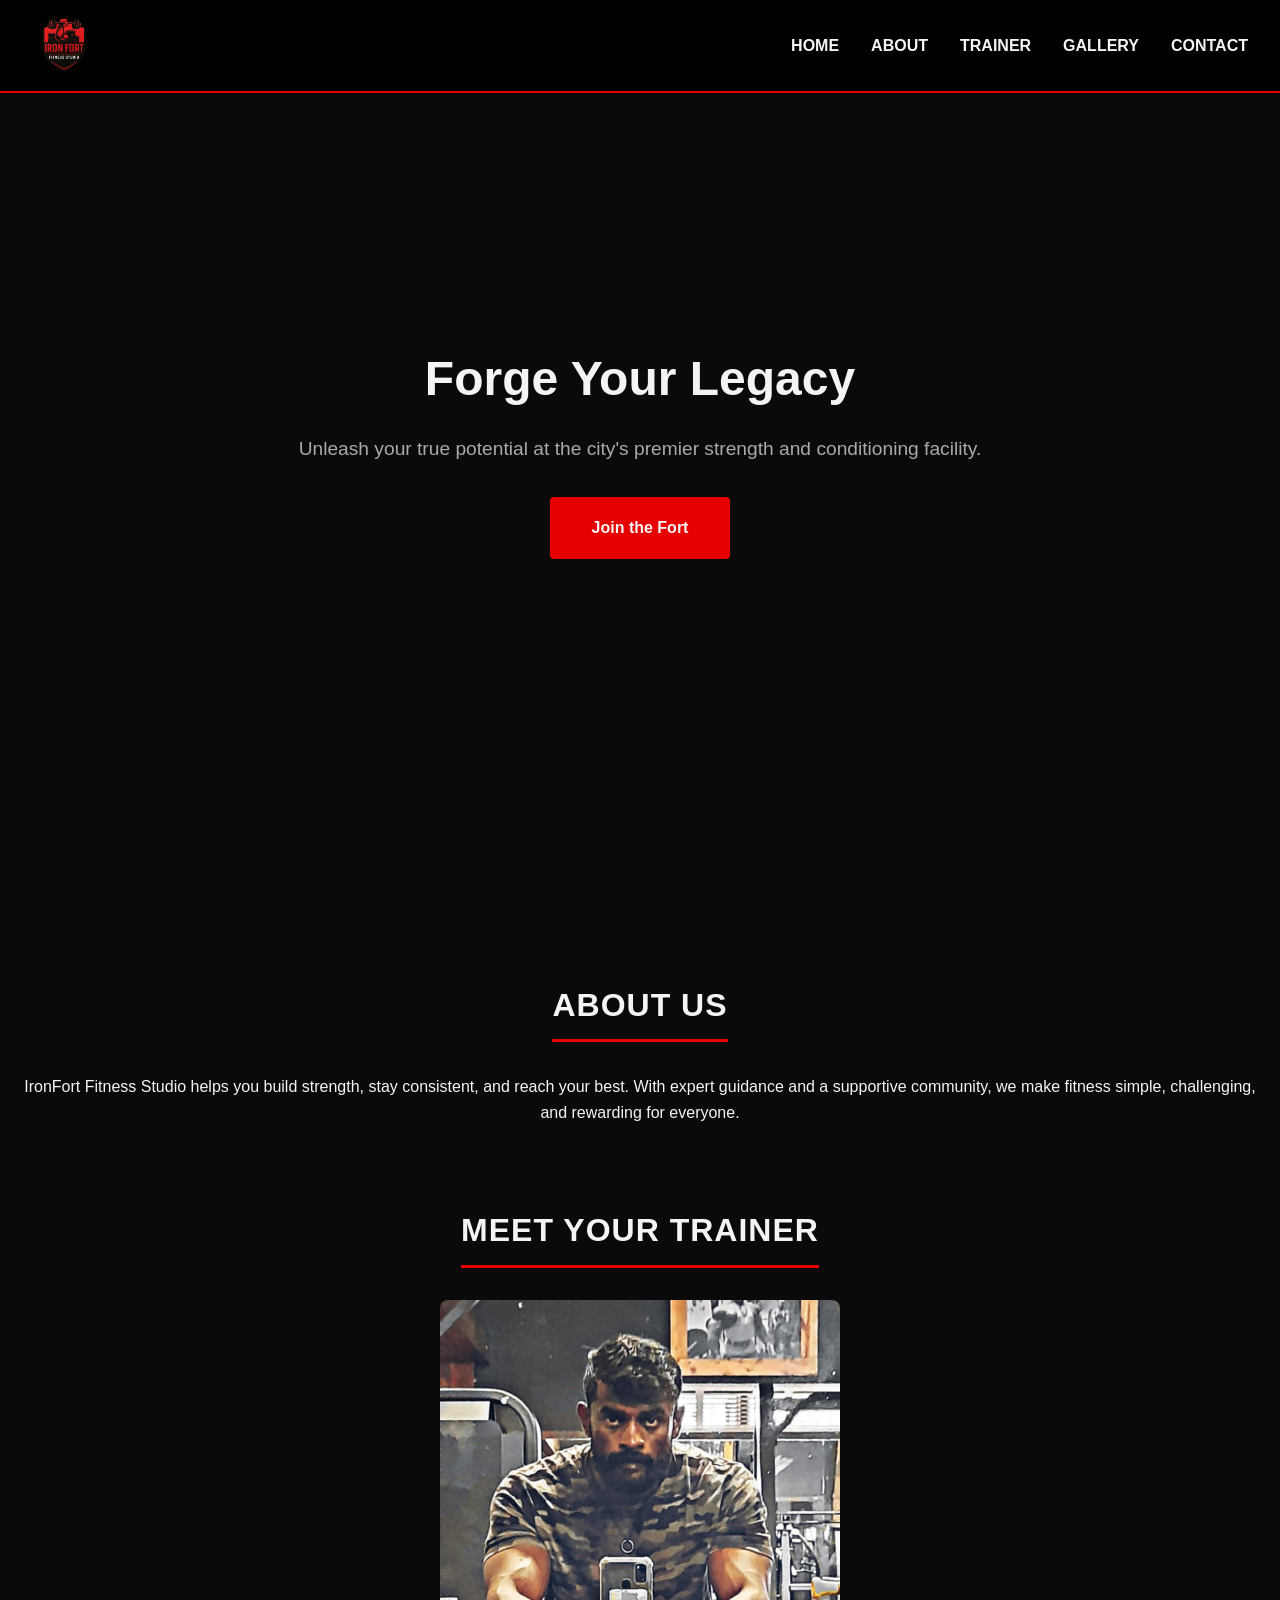
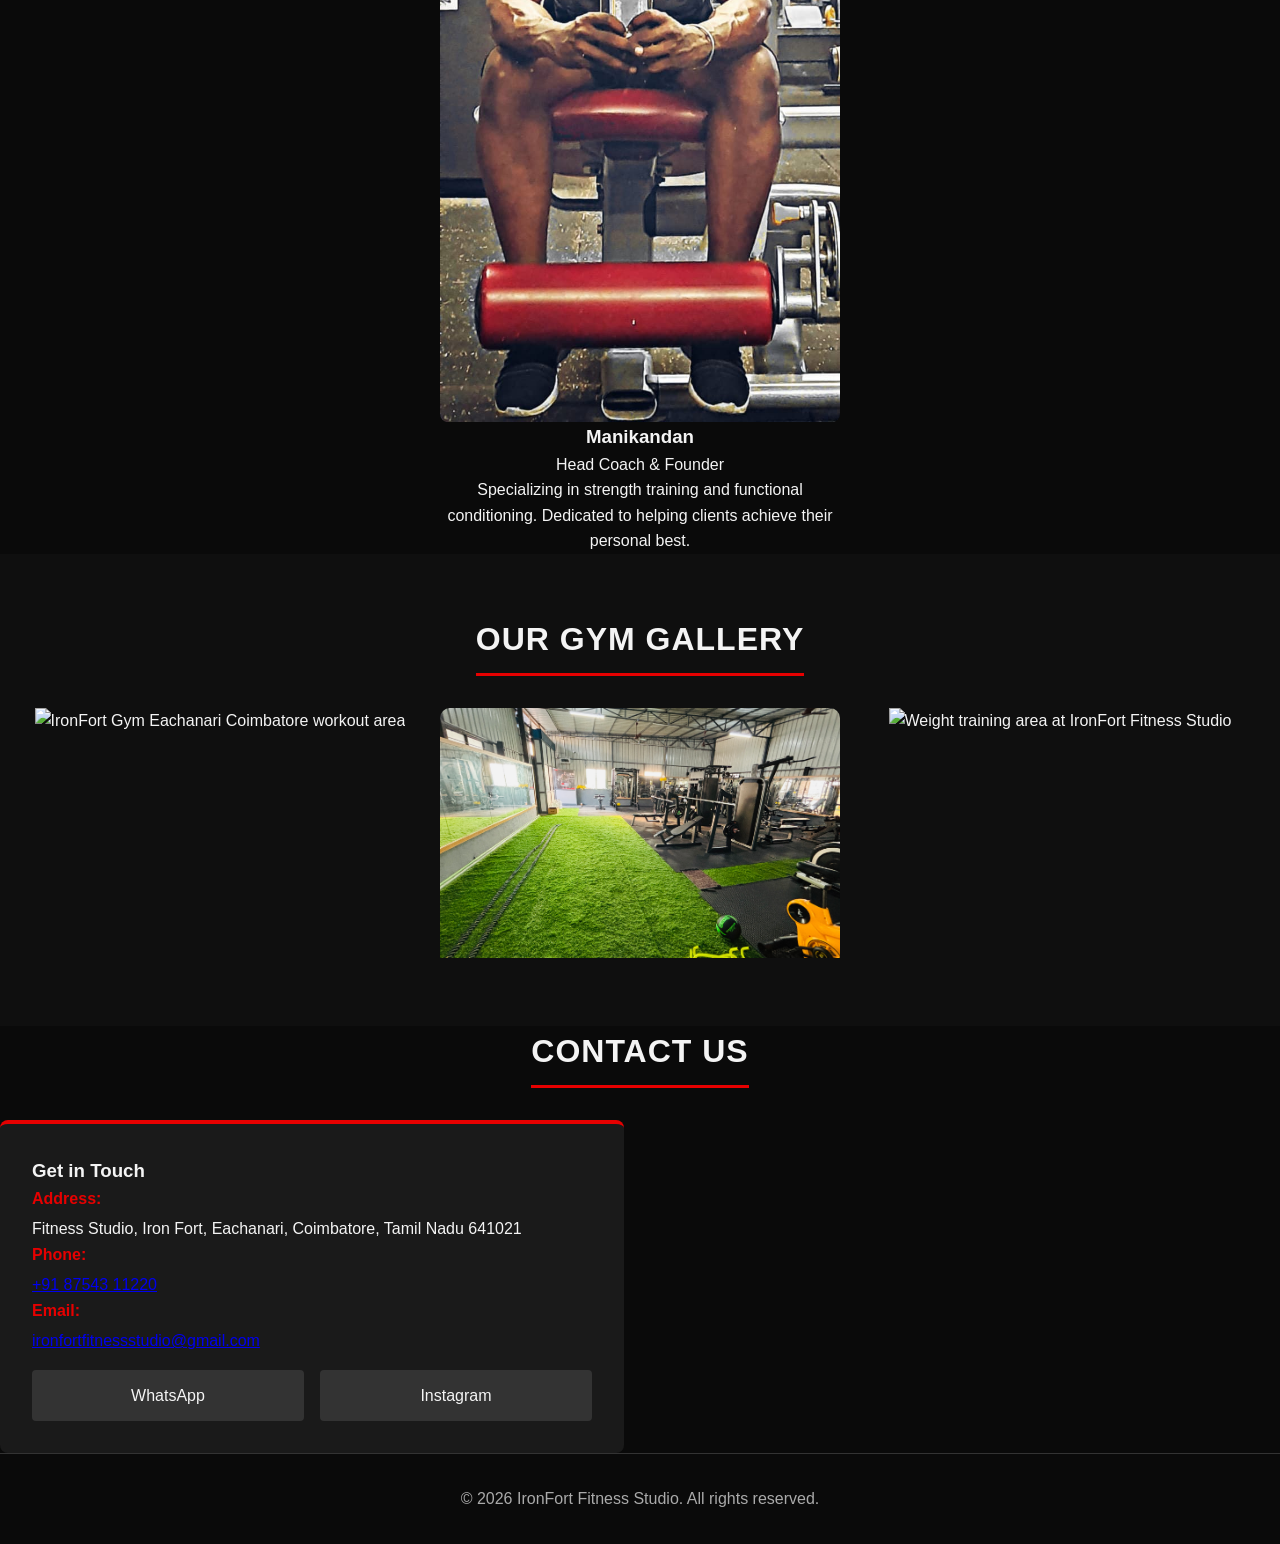
==== index.html @ 27f091de "Initial commit of IronFort Fitness Studio site" ====
<!DOCTYPE html>
<html lang="en">
<head>
    <meta charset="UTF-8">
    <meta name="viewport" content="width=device-width, initial-scale=1.0">

    <!-- SEO Meta Tags -->
    <title>IronFort Fitness Studio | Strength & Conditioning Coimbatore</title>
    <meta name="description" content="IronFort Fitness Studio in Coimbatore offers expert strength training, functional conditioning, and personalized coaching to help you achieve your fitness goals.">
    <meta name="keywords" content="IronFort Fitness, Gym Coimbatore, Strength Training, Personal Trainer, Functional Fitness">
    <meta name="author" content="IronFort Fitness Studio">

    <!-- Open Graph / Social Media -->
    <meta property="og:title" content="IronFort Fitness Studio | Forge Your Legacy">
    <meta property="og:description" content="Join IronFort Fitness Studio in Coimbatore for expert strength training and functional conditioning.">
    <meta property="og:image" content="https://yourdomain.com/images/final_logo.png">
    <meta property="og:url" content="https://yourdomain.com">
    <meta property="og:type" content="website">

    <!-- Favicon -->
    <link rel="icon" href="images/final_logo.png" type="image/png">

    <!-- CSS -->
    <link rel="stylesheet" href="style.css">

    <!-- Structured Data -->
    <script type="application/ld+json">
    {
      "@context": "https://schema.org",
      "@type": "Gym",
      "name": "IronFort Fitness Studio",
      "image": "https://yourdomain.com/images/final_logo.png",
      "@id": "https://yourdomain.com",
      "url": "https://yourdomain.com",
      "telephone": "+918754311220",
      "address": {
        "@type": "PostalAddress",
        "streetAddress": "Fitness Studio, Iron Fort, Eachanari",
        "addressLocality": "Coimbatore",
        "addressRegion": "Tamil Nadu",
        "postalCode": "641021",
        "addressCountry": "IN"
      },
      "openingHours": "Mo-Su 06:00-22:00"
    }
    </script>
</head>
<body>

    <!-- Header / Navigation -->
    <header>
        <nav aria-label="Main Navigation">
            <a href="#home" class="logo">
                <img src="images/final_logo.png" alt="IronFort Fitness Studio Logo" class="logo-img">
            </a>
            
            <button class="hamburger" id="hamburger" aria-label="Toggle Navigation Menu" aria-expanded="false">
                <span></span>
                <span></span>
                <span></span>
            </button>

            <ul class="nav-links" id="nav-links">
                <li><a href="#home">Home</a></li>
                <li><a href="#about">About</a></li>
                <li><a href="#trainer">Trainer</a></li>
                <li><a href="#gallery">Gallery</a></li>
                <li><a href="#contact">Contact</a></li>
            </ul>
        </nav>
    </header>

    <!-- Hero Section -->
    <section id="home" aria-label="Hero Section">
        <h1>Forge Your Legacy</h1>
        <p>Unleash your true potential at the city's premier strength and conditioning facility.</p>
        <a href="#contact" class="btn">Join the Fort</a>
    </section>

    <!-- About Section -->
    <section id="about" aria-label="About Us Section">
        <h2 class="section-title">About Us</h2>
        <div class="about-content">
            <p>IronFort Fitness Studio helps you build strength, stay consistent, and reach your best. With expert guidance and a supportive community, we make fitness simple, challenging, and rewarding for everyone.</p>
        </div>
    </section>

    <!-- Trainer Section -->
    <section id="trainer" aria-label="Trainer Section">
        <h2 class="section-title">Meet Your Trainer</h2>
        <div class="trainer-card">
            <div class="trainer-img-wrapper">
                <img src="images/trainer1.jpeg" alt="Manikandan, Head Coach & Founder at IronFort Fitness Studio" class="trainer-img">
            </div>
            <div class="trainer-info">
                <h3>Manikandan</h3>
                <p>Head Coach & Founder</p>
                <p>Specializing in strength training and functional conditioning. Dedicated to helping clients achieve their personal best.</p>
            </div>
        </div>
    </section>

    <!-- Gallery Section -->
    <section id="gallery" aria-label="Gallery Section">
        <h2 class="section-title">Our Gym Gallery</h2>
        <div class="gallery-container">
            <div class="gallery-item">
                <img src="images/gym1.jpeg" alt="IronFort Gym Eachanari Coimbatore workout area" >
            </div>
            <div class="gallery-item">
                <img src="images/gym2.jpeg" alt="Gym interior view with equipment">
            </div>
            <div class="gallery-item">
                <img src="images/gym3.jpeg" alt="Weight training area at IronFort Fitness Studio">
            </div>
        </div>
    </section>

    <!-- Contact Section -->
    <section id="contact" aria-label="Contact Section">
        <h2 class="section-title">Contact Us</h2>
        <div class="contact-container">
            <div class="contact-info">
                <h3>Get in Touch</h3>
                <div class="info-item">
                    <strong>Address:</strong>
                    <span>Fitness Studio, Iron Fort, Eachanari, Coimbatore, Tamil Nadu 641021</span>
                </div>
                <div class="info-item">
                    <strong>Phone:</strong>
                    <span><a href="tel:+918754311220">+91 87543 11220</a></span>
                </div>
                <div class="info-item">
                    <strong>Email:</strong>
                    <span><a href="mailto:ironfortfitnessstudio@gmail.com">ironfortfitnessstudio@gmail.com</a></span>
                </div>
                
                <div class="social-links">
                    <a href="https://wa.me/+918754311220" target="_blank" class="social-btn wa">WhatsApp</a>
                    <a href="https://instagram.com/ironfortfitness" target="_blank" class="social-btn ig">Instagram</a>
                </div>
            </div>

            <div class="map-container">
                <iframe 
                    src="https://www.google.com/maps/embed?pb=!1m18!1m12!1m3!1d12201.6593698706!2d76.97642766481934!3d10.918759567488763!2m3!1f0!2f0!3f0!3m2!1i1024!2i768!4f13.1!3m3!1m2!1s0x3ba85b3d3e52ad7f%3A0xcc8ac43c461197ff!2sIronFort%20fitness%20studio!5e1!3m2!1sen!2sin!4v1773642831599!5m2!1sen!2sin" 
                    width="400" height="300" style="border:0;" allowfullscreen="" loading="lazy" referrerpolicy="no-referrer-when-downgrade" 
                    title="Map showing IronFort Fitness Studio location">
                </iframe>
            </div>
        </div>
    </section>

    <!-- Footer -->
    <footer>
        <p>&copy; 2026 IronFort Fitness Studio. All rights reserved.</p>
    </footer>

    <!-- Navigation Script -->
    <script>
    const hamburger = document.getElementById('hamburger');
    const navLinks = document.getElementById('nav-links');
    const links = document.querySelectorAll('.nav-links li');

    // Toggle Menu
    hamburger.addEventListener('click', () => {
        const expanded = hamburger.getAttribute('aria-expanded') === 'true' || false;
        hamburger.setAttribute('aria-expanded', !expanded);
        navLinks.classList.toggle('active');
        hamburger.classList.toggle('active');
    });

    // Close menu when a link is clicked
    links.forEach(link => {
        link.addEventListener('click', () => {
            navLinks.classList.remove('active');
            hamburger.classList.remove('active');
            hamburger.setAttribute('aria-expanded', false);
        });
    });
    </script>

</body>
</html>
---- style.css ----
/* ===================== Variables ===================== */
:root {
    --primary-color: #e60000;
    --bg-black: #0a0a0a;
    --text-light: #f4f4f4;
    --text-muted: #aaaaaa;
}

/* ===================== Reset ===================== */
* {
    margin: 0;
    padding: 0;
    box-sizing: border-box;
    font-family: 'Segoe UI', Tahoma, Geneva, Verdana, sans-serif;
}

html { scroll-behavior: smooth; }

body {
    background-color: var(--bg-black);
    color: var(--text-light);
    line-height: 1.6;
}

/* ===================== Header / Navigation ===================== */
header {
    background-color: rgba(0,0,0,0.9);
    position: fixed;
    width: 100%;
    top: 0;
    z-index: 1000;
    border-bottom: 2px solid var(--primary-color);
}

nav {
    display: flex;
    justify-content: space-between;
    align-items: center;
    padding: 0.8rem 2rem;
}

.logo {
    display: flex;
    align-items: center;
    gap: 12px;
    text-decoration: none;
    color: var(--text-light);
    font-weight: bold;
    font-size: 1.6rem;
}

.logo img {
    height: 65px;
    width: auto;
    transition: 0.3s ease;
}

.logo:hover img { transform: scale(1.08); }

.logo span { color: var(--primary-color); }

.nav-links {
    list-style: none;
    display: flex;
    gap: 2rem;
}

.nav-links a {
    color: var(--text-light);
    text-decoration: none;
    font-weight: 600;
    text-transform: uppercase;
}

.nav-links a:hover { color: var(--primary-color); }

/* Hamburger Icon */
.hamburger {
    display: none;
    flex-direction: column;
    cursor: pointer;
    gap: 5px;
    z-index: 1100;
}

.hamburger span {
    display: block;
    width: 25px;
    height: 3px;
    background-color: var(--text-light);
    transition: all 0.3s ease;
}

/* Hamburger active state */
.hamburger.active span:nth-child(1) { transform: translateY(8px) rotate(45deg); }
.hamburger.active span:nth-child(2) { opacity: 0; }
.hamburger.active span:nth-child(3) { transform: translateY(-8px) rotate(-45deg); }

/* ===================== Hero Section ===================== */
#home {
    height: 100vh;
    display: flex;
    flex-direction: column;
    justify-content: center;
    align-items: center;
    text-align: center;
    padding: 0 1rem;
    background: linear-gradient(rgba(10,10,10,0.8), rgba(10,10,10,0.8)),
                url('https://images.unsplash.com/photo-1534438327276-14e5300c3a48?q=80&w=1470&auto=format&fit=crop') center/cover no-repeat;
    margin-top: 0;
}

#home h1 { font-size: 3rem; margin-bottom: 1rem; }
#home p { font-size: 1.2rem; margin-bottom: 2rem; color: var(--text-muted); }

.btn {
    padding: 1rem 2.5rem;
    background-color: var(--primary-color);
    color: var(--text-light);
    text-decoration: none;
    font-weight: bold;
    border-radius: 4px;
    border: 2px solid var(--primary-color);
    transition: all 0.3s ease;
}

.btn:hover {
    background-color: transparent;
    color: var(--primary-color);
    transform: scale(1.05);
}

/* ===================== Section Titles ===================== */
.section-title {
    display: block;
    text-align: center;
    font-size: 2rem;
    margin: 0 auto 2rem auto;
    border-bottom: 3px solid var(--primary-color);
    width: fit-content;
    padding-bottom: 0.5rem;
    letter-spacing: 1px;
    text-transform: uppercase;
}

/* ===================== About ===================== */
#about {
    padding: 80px 20px;
    text-align: center;
    background: linear-gradient(rgba(10,10,10,0.8), rgba(10,10,10,0.8)),
                url("https://images.unsplash.com/photo-1571902943202-507ec2618e8f?q=80&w=1470&auto=format&fit=crop");
    background-size: cover;
    background-position: center;
}

/* ===================== Trainer ===================== */
.trainer-card {
    max-width: 400px;
    margin: 0 auto;
    text-align: center;
}

.trainer-img-wrapper { overflow: hidden; border-radius: 8px; }

.trainer-img { width: 100%; height: auto; display: block; }

/* ===================== Gallery ===================== */
#gallery {
    padding: 60px 20px;
    background: #0f0f0f;
    text-align: center;
}

.gallery-container {
    display: grid;
    grid-template-columns: repeat(auto-fit, minmax(250px, 1fr));
    gap: 20px;
    margin-top: 30px;
}

.gallery-item {
    overflow: hidden;
    border-radius: 10px;
    position: relative;
}

.gallery-item img {
    width: 100%;
    height: 250px;
    object-fit: cover;
    transition: 0.4s ease;
}

.gallery-item:hover img {
    transform: scale(1.08);
    filter: brightness(1.2);
}

.gallery-item:hover {
    box-shadow: 0 0 15px rgba(255, 80, 0, 0.6);
}

/* ===================== Contact ===================== */
.contact-container {
    display: grid;
    grid-template-columns: 1fr 1fr;
    gap: 2rem;
    margin-top: 2rem;
}

.contact-info {
    background-color: #1a1a1a;
    padding: 2rem;
    border-radius: 8px;
    border-top: 4px solid var(--primary-color);
}

.info-item strong { color: var(--primary-color); display: block; margin-bottom: 0.3rem; }

.social-links { margin-top: 1rem; display: flex; gap: 1rem; }

.social-btn {
    flex: 1;
    text-align: center;
    padding: 0.8rem;
    background-color: #333;
    color: var(--text-light);
    text-decoration: none;
    border-radius: 4px;
    transition: 0.3s ease;
}

.social-btn.wa:hover { background-color: #25D366; }
.social-btn.ig:hover { background-color: #E1306C; }

.map-container iframe { width: 100%; height: 300px; border: 0; border-radius: 8px; }

/* ===================== Footer ===================== */
footer {
    text-align: center;
    padding: 2rem;
    border-top: 1px solid #333;
    color: var(--text-muted);
}

/* ===================== Responsive ===================== */
@media (max-width: 768px) {
    .hamburger { display: flex; }

    .nav-links {
        position: fixed;
        right: -100%;
        top: 0;
        height: 100vh;
        width: 70%;
        background-color: rgba(0,0,0,0.95);
        flex-direction: column;
        align-items: center;
        justify-content: center;
        gap: 2.5rem;
        transition: 0.4s ease-in-out;
        box-shadow: -5px 0 15px rgba(0,0,0,0.5);
        border-left: 2px solid var(--primary-color);
    }

    .nav-links.active { right: 0; }

    .contact-container { grid-template-columns: 1fr; }
    #home h1 { font-size: 2rem; }
    #home p { font-size: 1rem; }
    .logo img { height: 40px; }
    .logo { font-size: 1.2rem; gap: 8px; }
}
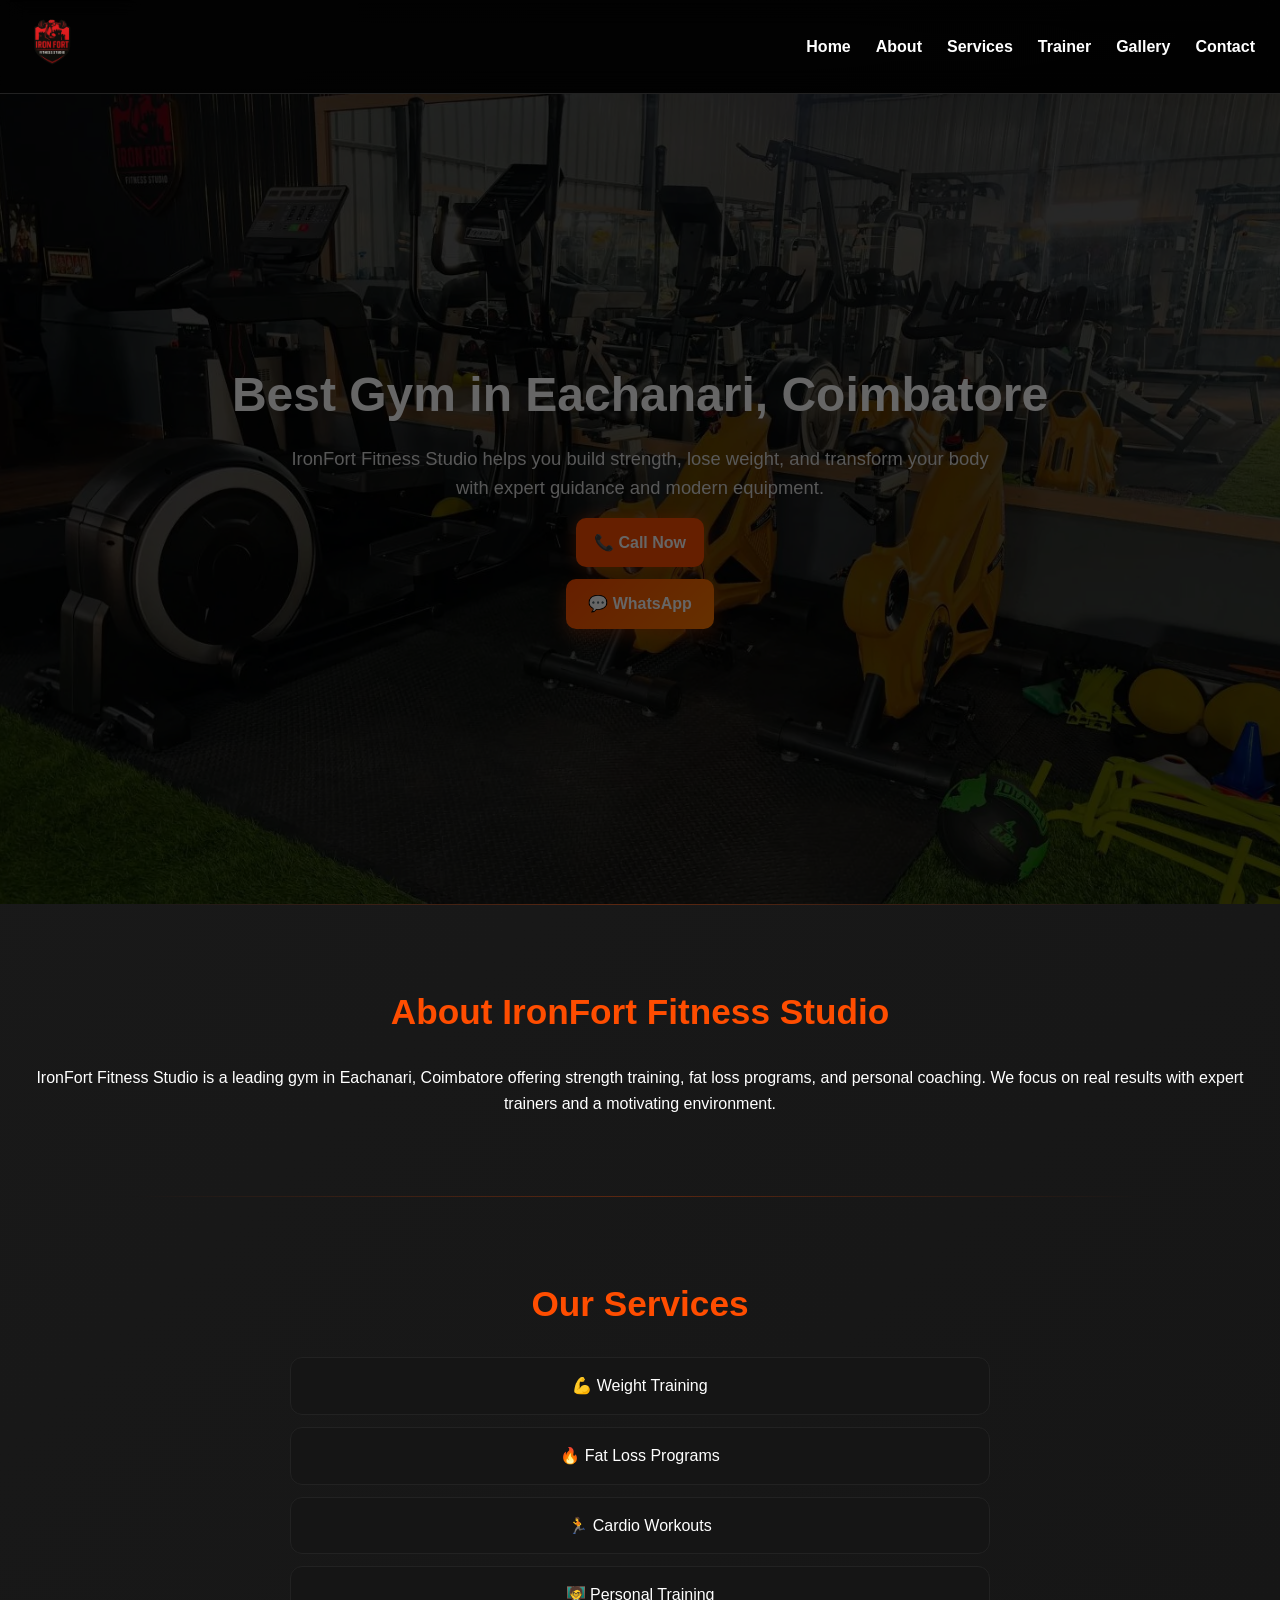
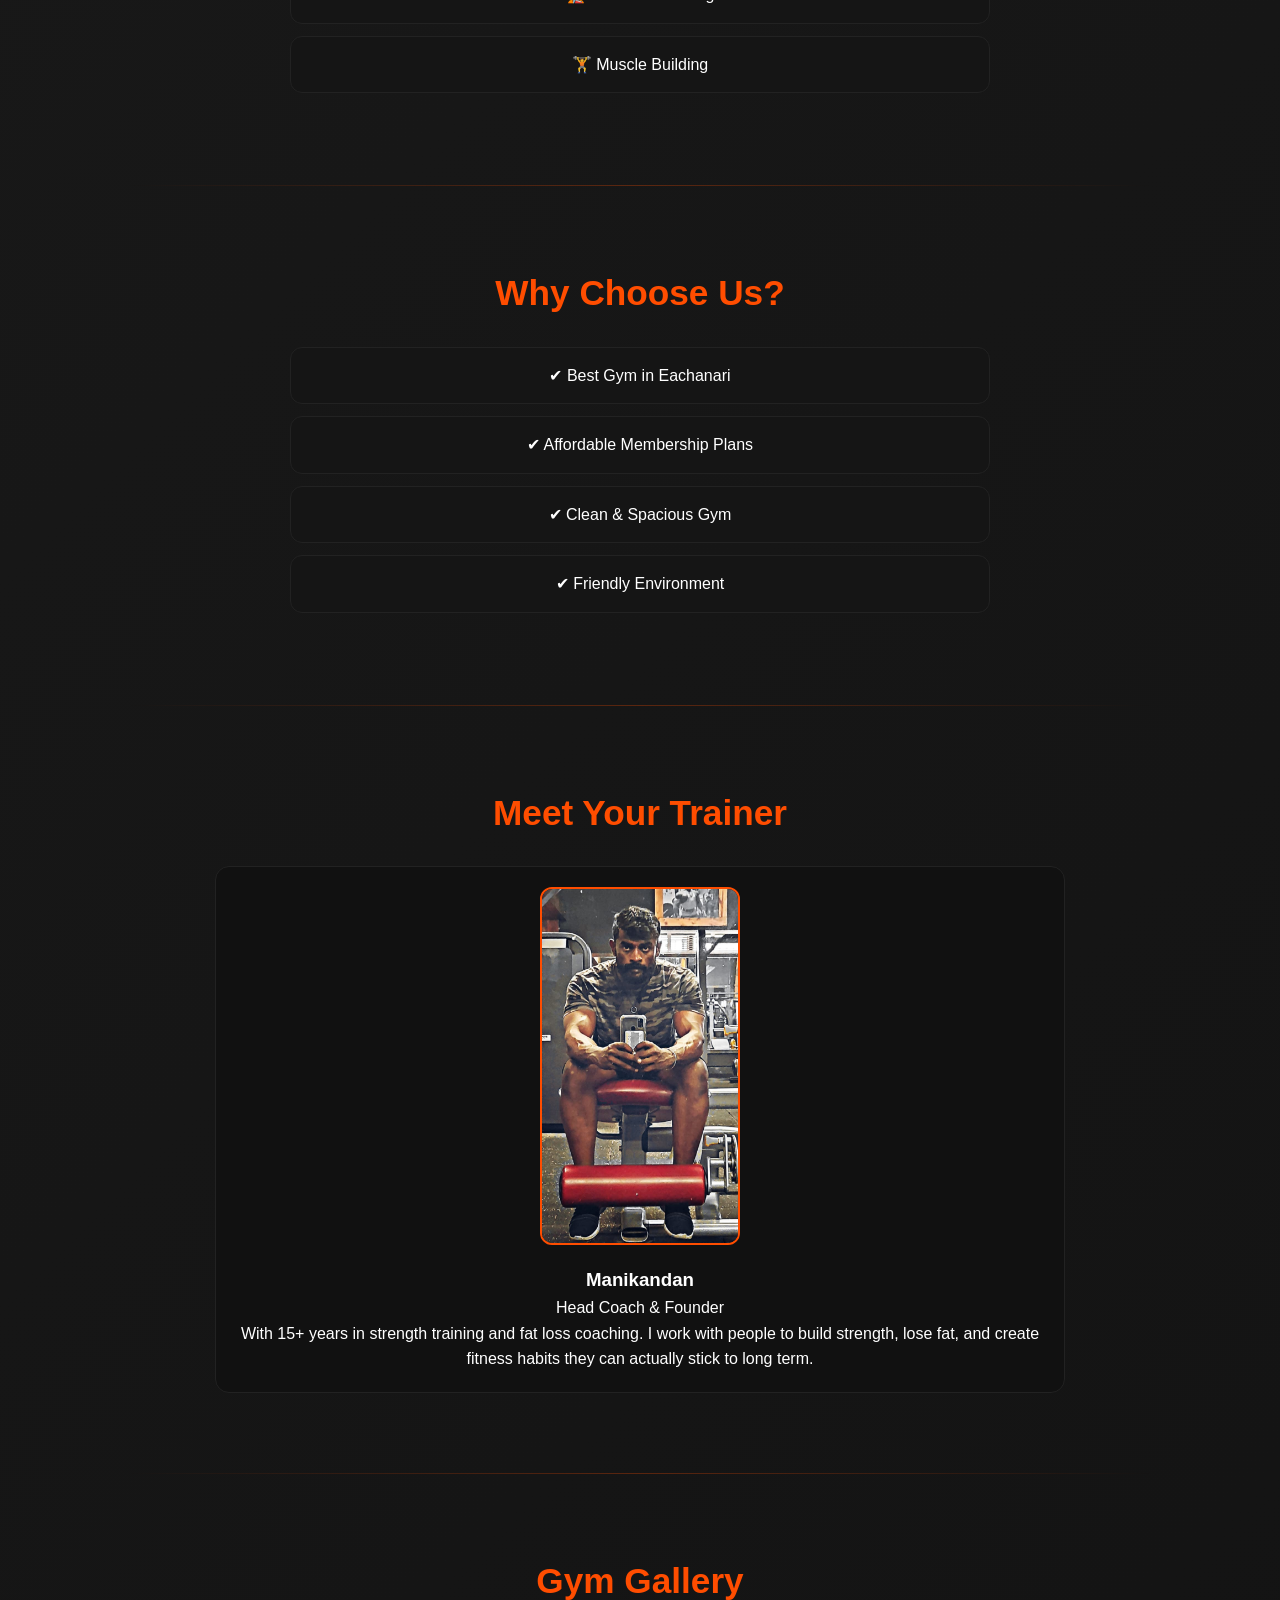
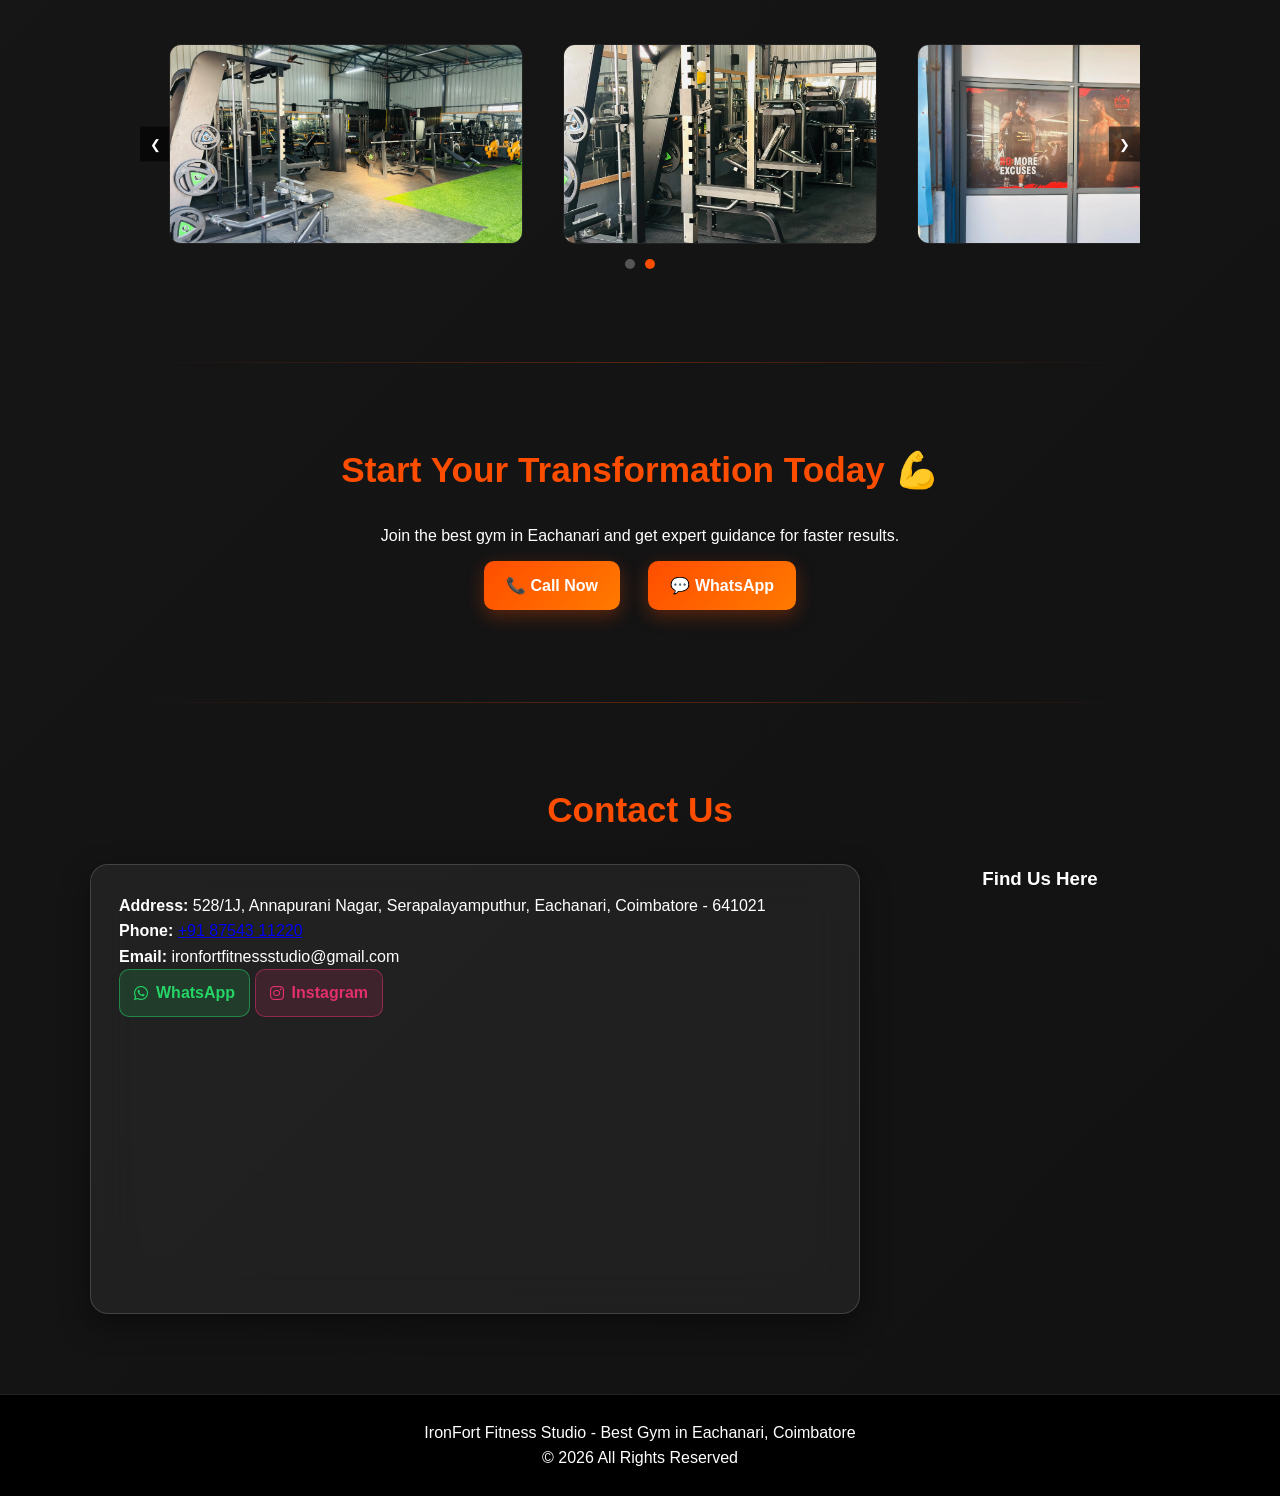
==== commit bdb4e23b: "Updated images to webp format and redesigned gallery" ====
--- a/index.html
+++ b/index.html
@@ -1,37 +1,105 @@
 <!DOCTYPE html>
 <html lang="en">
+
 <head>
-    <meta charset="UTF-8">
-    <meta name="viewport" content="width=device-width, initial-scale=1.0">
-
-    <!-- SEO Meta Tags -->
-    <title>IronFort Fitness Studio | Strength & Conditioning Coimbatore</title>
-    <meta name="description" content="IronFort Fitness Studio in Coimbatore offers expert strength training, functional conditioning, and personalized coaching to help you achieve your fitness goals.">
-    <meta name="keywords" content="IronFort Fitness, Gym Coimbatore, Strength Training, Personal Trainer, Functional Fitness">
-    <meta name="author" content="IronFort Fitness Studio">
-
-    <!-- Open Graph / Social Media -->
-    <meta property="og:title" content="IronFort Fitness Studio | Forge Your Legacy">
-    <meta property="og:description" content="Join IronFort Fitness Studio in Coimbatore for expert strength training and functional conditioning.">
-    <meta property="og:image" content="https://yourdomain.com/images/final_logo.png">
-    <meta property="og:url" content="https://yourdomain.com">
-    <meta property="og:type" content="website">
-
-    <!-- Favicon -->
-    <link rel="icon" href="images/final_logo.png" type="image/png">
-
-    <!-- CSS -->
-    <link rel="stylesheet" href="style.css">
-
-    <!-- Structured Data -->
-    <script type="application/ld+json">
+  <meta charset="UTF-8">
+  <meta name="viewport" content="width=device-width, initial-scale=1.0">
+
+  <!-- SEO Meta Tags -->
+  <title>IronFort Fitness Studio | Strength & Conditioning Coimbatore</title>
+  <meta name="description" content="IronFort Fitness Studio in Coimbatore offers expert strength training, functional conditioning, and personalized coaching to help you achieve your fitness goals.">
+  <meta name="keywords" content="IronFort Fitness, Gym Coimbatore, Strength Training, Personal Trainer, Functional Fitness">
+  <meta name="author" content="IronFort Fitness Studio">
+  <meta name="robots" content="index, follow">
+
+  <!-- Open Graph / Social Media -->
+  <meta property="og:title" content="IronFort Fitness Studio | Forge Your Legacy">
+  <meta property="og:description" content="Join IronFort Fitness Studio in Coimbatore for expert strength training, functional conditioning, and personalized coaching.">
+  <meta property="og:image" content="https://ironfort-fitness-studio.netlify.app/images/final_logo.webp">
+  <meta property="og:url" content="https://ironfort-fitness-studio.netlify.app/">
+  <meta property="og:type" content="website">
+  <meta property="og:site_name" content="IronFort Fitness Studio">
+  <meta property="og:image:alt" content="IronFort Fitness Studio Logo">
+  <meta property="og:image:width" content="1200">
+  <meta property="og:image:height" content="630">
+
+  <link rel="canonical" href="https://ironfort-fitness-studio.netlify.app/">
+
+  <!-- Preconnect for faster font & CDN loading -->
+  <link rel="preconnect" href="https://fonts.googleapis.com">
+  <link rel="preconnect" href="https://fonts.gstatic.com" crossorigin>
+  
+  <!-- Google Fonts with swap -->
+  <link href="https://fonts.googleapis.com/css2?family=Roboto&display=swap" rel="stylesheet">
+
+  <!-- Font metric overrides for LCP stability -->
+  <style>
+    @font-face {
+      font-family: 'Roboto';
+      src: url('https://fonts.gstatic.com/s/roboto/v30/KFOmCnqEu92Fr1Mu4mxM.woff2') format('woff2');
+      font-weight: 400;
+      font-style: normal;
+      font-display: swap;
+      ascent-override: 90%;
+      descent-override: 20%;
+      line-gap-override: 0%;
+    }
+
+    @font-face {
+      font-family: 'Roboto';
+      src: url('https://fonts.gstatic.com/s/roboto/v30/KFOlCnqEu92Fr1MmWUlfBBc-.woff2') format('woff2');
+      font-weight: 700;
+      font-style: normal;
+      font-display: swap;
+      ascent-override: 90%;
+      descent-override: 20%;
+      line-gap-override: 0%;
+    }
+  </style>
+
+  <!-- Critical CSS (above-the-fold hero) -->
+  <style>
+    #home {
+      min-height: 90vh;
+      display: flex;
+      flex-direction: column;
+      justify-content: center;
+      align-items: center;
+      text-align: center;
+      padding: 60px 20px;
+      background: linear-gradient(-45deg, #0b0b0b, #111, #0f0f0f, #1a1a1a);
+      color: #fff;
+    }
+  </style>
+
+  <!-- Preload non-critical styles -->
+   <link rel="preload"
+      href="https://cdnjs.cloudflare.com/ajax/libs/font-awesome/6.5.0/webfonts/fa-brands-400.woff2"
+      as="font"
+      type="font/woff2"
+      crossorigin="anonymous">
+  <link rel="preload" as="style" href="https://cdnjs.cloudflare.com/ajax/libs/font-awesome/6.5.0/css/all.min.css" onload="this.rel='stylesheet'">
+  <noscript><link rel="stylesheet" href="https://cdnjs.cloudflare.com/ajax/libs/font-awesome/6.5.0/css/all.min.css"></noscript>
+
+  <link rel="preload" as="style" href="https://unpkg.com/aos@2.3.1/dist/aos.css" onload="this.rel='stylesheet'">
+  <noscript><link rel="stylesheet" href="https://unpkg.com/aos@2.3.1/dist/aos.css"></noscript>
+
+  <!-- Favicon -->
+  <link rel="icon" href="images/final_logo.webp" type="image/webp">
+
+  <!-- Main CSS -->
+  <link rel="preload" href="style.css" as="style" onload="this.rel='stylesheet'">
+  <noscript><link rel="stylesheet" href="style.css"></noscript>
+
+  <!-- Structured Data -->
+  <script type="application/ld+json">
     {
       "@context": "https://schema.org",
       "@type": "Gym",
       "name": "IronFort Fitness Studio",
-      "image": "https://yourdomain.com/images/final_logo.png",
-      "@id": "https://yourdomain.com",
-      "url": "https://yourdomain.com",
+      "image": "https://ironfort-fitness-studio.netlify.app/images/final_logo.webp",
+      "@id": "https://ironfort-fitness-studio.netlify.app/",
+      "url": "https://ironfort-fitness-studio.netlify.app/",
       "telephone": "+918754311220",
       "address": {
         "@type": "PostalAddress",
@@ -43,142 +111,250 @@
       },
       "openingHours": "Mo-Su 06:00-22:00"
     }
-    </script>
+  </script>
 </head>
+
 <body>
-
-    <!-- Header / Navigation -->
-    <header>
-        <nav aria-label="Main Navigation">
-            <a href="#home" class="logo">
-                <img src="images/final_logo.png" alt="IronFort Fitness Studio Logo" class="logo-img">
+  <a href="#main-content" class="skip-link">Skip to content</a>
+
+  <!-- HEADER -->
+  <header>
+    <nav aria-label="Main Navigation">
+      <a href="#home" class="logo">
+        <img src="IronFort-Fitness/images/final_logo.webp" alt="IronFort Fitness Studio Logo" class="logo-img">
+      </a>
+      <button class="hamburger" id="hamburger" type="button" aria-label="Toggle navigation menu" aria-expanded="false"
+        aria-controls="nav-links">
+        <span aria-hidden="true"></span>
+        <span aria-hidden="true"></span>
+        <span aria-hidden="true"></span>
+      </button>
+      <ul class="nav-links" id="nav-links">
+        <li><a href="#home">Home</a></li>
+        <li><a href="#about">About</a></li>
+        <li><a href="#services">Services</a></li>
+        <li><a href="#trainer">Trainer</a></li>
+        <li><a href="#gallery">Gallery</a></li>
+        <li><a href="#contact">Contact</a></li>
+      </ul>
+    </nav>
+  </header>
+
+  <!-- MAIN CONTENT -->
+  <main id="main-content">
+
+    <!-- HERO -->
+    <section id="home">
+        <img src="IronFort-Fitness/images/gym1.webp" alt="Gym Background" class="hero-bg">
+      <h1>Best Gym in Eachanari, Coimbatore</h1>
+      <p>IronFort Fitness Studio helps you build strength, lose weight, and transform your body with expert guidance
+        and modern equipment.</p>
+      <a href="tel:+918754311220" class="call-btn">📞 Call Now</a>
+      <a href="https://wa.me/918754311220" class="btn">💬 WhatsApp</a>
+    </section>
+
+    <!-- ABOUT -->
+    <section id="about" data-aos="fade-right">
+      <h2>About IronFort Fitness Studio</h2>
+      <p>IronFort Fitness Studio is a leading gym in Eachanari, Coimbatore offering strength training, fat loss
+        programs, and personal coaching. We focus on real results with expert trainers and a motivating
+        environment.</p>
+    </section>
+
+    <!-- SERVICES -->
+    <section id="services" data-aos="fade-up">
+      <h2>Our Services</h2>
+      <ul>
+        <li>💪 Weight Training</li>
+        <li>🔥 Fat Loss Programs</li>
+        <li>🏃 Cardio Workouts</li>
+        <li>🧑‍🏫 Personal Training</li>
+        <li>🏋️ Muscle Building</li>
+      </ul>
+    </section>
+
+    <!-- WHY US -->
+    <section id="why" data-aos="fade-left">
+      <h2>Why Choose Us?</h2>
+      <ul>
+        <li>✔ Best Gym in Eachanari</li>
+        <li>✔ Affordable Membership Plans</li>
+        <li>✔ Clean & Spacious Gym</li>
+        <li>✔ Friendly Environment</li>
+      </ul>
+    </section>
+
+    <!-- TRAINER -->
+    <section id="trainer" data-aos="zoom-in">
+      <h2>Meet Your Trainer</h2>
+      <div class="trainer-card">
+        <img src="IronFort-Fitness/images/trainer1.jpeg" alt="Head Trainer IronFort Fitness Studio" loading="lazy">
+        <div>
+          <h3>Manikandan</h3>
+          <p>Head Coach & Founder</p>
+          <p>With 15+ years in strength training and fat loss coaching. I work with people to build strength, lose
+            fat, and create fitness habits they can actually stick to long term.</p>
+        </div>
+      </div>
+    </section>
+
+    <!-- GALLERY -->
+    <section id="gallery" data-aos="fade-up">
+      <h2>Gym Gallery</h2>
+      <div class="gallery-container">
+        <button class="arrow left">&#10094;</button>
+        <div class="gallery-track">
+          <img src="IronFort-Fitness/images/gym1.webp" alt="Gym in Eachanari Coimbatore equipment" loading="lazy">
+          <img src="IronFort-Fitness/images/gym2.webp" alt="IronFort Fitness Studio interior Coimbatore" loading="lazy">
+          <img src="IronFort-Fitness/images/gym3.webp" alt="Weight training area Eachanari gym" loading="lazy">
+          <img src="IronFort-Fitness/images/gym4.webp" alt="Weight training area Eachanari gym" loading="lazy">
+          <img src="IronFort-Fitness/images/gym5.webp" alt="Smith Machine area Eachanari gym" loading="lazy">
+          <img src="IronFort-Fitness/images/gym6.webp" alt="Entrance of IronFort Fitness Eachanari gym" loading="lazy">
+        </div>
+        <button class="arrow right">&#10095;</button>
+      </div>
+      <div class="dots"></div>
+    </section>
+
+    <!-- CTA -->
+    <section>
+      <h2>Start Your Transformation Today 💪</h2>
+      <p>Join the best gym in Eachanari and get expert guidance for faster results.</p>
+      <a href="tel:+918754311220" class="btn">📞 Call Now</a>
+      <a href="https://wa.me/918754311220" class="btn">💬 WhatsApp</a>
+    </section>
+
+    <!-- CONTACT -->
+    <section id="contact" data-aos="fade-up">
+      <h2>Contact Us</h2>
+      <div class="contact-wrapper">
+        <!-- LEFT: Contact Info -->
+        <div class="contact-info">
+          <p><strong>Address:</strong> 528/1J, Annapurani Nagar, Serapalayamputhur, Eachanari, Coimbatore - 641021</p>
+          <p class="phone"><strong>Phone:</strong> <a href="tel:+918754311220">+91 87543 11220</a></p>
+          <p><strong>Email:</strong> ironfortfitnessstudio@gmail.com</p>
+          <div class="social-links">
+            <a href="https://wa.me/918754311220" target="_blank" class="whatsapp">
+              <i class="fa-brands fa-whatsapp"></i> WhatsApp
             </a>
-            
-            <button class="hamburger" id="hamburger" aria-label="Toggle Navigation Menu" aria-expanded="false">
-                <span></span>
-                <span></span>
-                <span></span>
-            </button>
-
-            <ul class="nav-links" id="nav-links">
-                <li><a href="#home">Home</a></li>
-                <li><a href="#about">About</a></li>
-                <li><a href="#trainer">Trainer</a></li>
-                <li><a href="#gallery">Gallery</a></li>
-                <li><a href="#contact">Contact</a></li>
-            </ul>
-        </nav>
-    </header>
-
-    <!-- Hero Section -->
-    <section id="home" aria-label="Hero Section">
-        <h1>Forge Your Legacy</h1>
-        <p>Unleash your true potential at the city's premier strength and conditioning facility.</p>
-        <a href="#contact" class="btn">Join the Fort</a>
-    </section>
-
-    <!-- About Section -->
-    <section id="about" aria-label="About Us Section">
-        <h2 class="section-title">About Us</h2>
-        <div class="about-content">
-            <p>IronFort Fitness Studio helps you build strength, stay consistent, and reach your best. With expert guidance and a supportive community, we make fitness simple, challenging, and rewarding for everyone.</p>
+            <a href="https://instagram.com/ironfortfitness" target="_blank" class="instagram">
+              <i class="fa-brands fa-instagram"></i> Instagram
+            </a>
+          </div>
         </div>
-    </section>
-
-    <!-- Trainer Section -->
-    <section id="trainer" aria-label="Trainer Section">
-        <h2 class="section-title">Meet Your Trainer</h2>
-        <div class="trainer-card">
-            <div class="trainer-img-wrapper">
-                <img src="images/trainer1.jpeg" alt="Manikandan, Head Coach & Founder at IronFort Fitness Studio" class="trainer-img">
-            </div>
-            <div class="trainer-info">
-                <h3>Manikandan</h3>
-                <p>Head Coach & Founder</p>
-                <p>Specializing in strength training and functional conditioning. Dedicated to helping clients achieve their personal best.</p>
-            </div>
+
+        <!-- RIGHT: Map -->
+        <div class="contact-map" role="region" aria-label="Location map of IronFort Fitness Studio">
+          <h3>Find Us Here</h3>   
+          <iframe src="https://www.google.com/maps/embed?pb=!1m18!1m12!1m3!1d15779263.071919398!2d64.47187799999996!3d15.083521971372043!2m3!1f0!2f0!3f0!3m2!1i1024!2i768!4f13.1!3m3!1m2!1s0x3ba85b3d3e52ad7f%3A0xcc8ac43c461197ff!2sIronFort%20fitness%20studio!5e0!3m2!1sen!2sin!4v1776191523047!5m2!1sen!2sin" style="border:0;" allowfullscreen="" loading="lazy"  title="Google Map showing IronFort Fitness Studio location in Eachanari, Coimbatore" ></iframe>  
         </div>
-    </section>
-
-    <!-- Gallery Section -->
-    <section id="gallery" aria-label="Gallery Section">
-        <h2 class="section-title">Our Gym Gallery</h2>
-        <div class="gallery-container">
-            <div class="gallery-item">
-                <img src="images/gym1.jpeg" alt="IronFort Gym Eachanari Coimbatore workout area" >
-            </div>
-            <div class="gallery-item">
-                <img src="images/gym2.jpeg" alt="Gym interior view with equipment">
-            </div>
-            <div class="gallery-item">
-                <img src="images/gym3.jpeg" alt="Weight training area at IronFort Fitness Studio">
-            </div>
-        </div>
-    </section>
-
-    <!-- Contact Section -->
-    <section id="contact" aria-label="Contact Section">
-        <h2 class="section-title">Contact Us</h2>
-        <div class="contact-container">
-            <div class="contact-info">
-                <h3>Get in Touch</h3>
-                <div class="info-item">
-                    <strong>Address:</strong>
-                    <span>Fitness Studio, Iron Fort, Eachanari, Coimbatore, Tamil Nadu 641021</span>
-                </div>
-                <div class="info-item">
-                    <strong>Phone:</strong>
-                    <span><a href="tel:+918754311220">+91 87543 11220</a></span>
-                </div>
-                <div class="info-item">
-                    <strong>Email:</strong>
-                    <span><a href="mailto:ironfortfitnessstudio@gmail.com">ironfortfitnessstudio@gmail.com</a></span>
-                </div>
-                
-                <div class="social-links">
-                    <a href="https://wa.me/+918754311220" target="_blank" class="social-btn wa">WhatsApp</a>
-                    <a href="https://instagram.com/ironfortfitness" target="_blank" class="social-btn ig">Instagram</a>
-                </div>
-            </div>
-
-            <div class="map-container">
-                <iframe 
-                    src="https://www.google.com/maps/embed?pb=!1m18!1m12!1m3!1d12201.6593698706!2d76.97642766481934!3d10.918759567488763!2m3!1f0!2f0!3f0!3m2!1i1024!2i768!4f13.1!3m3!1m2!1s0x3ba85b3d3e52ad7f%3A0xcc8ac43c461197ff!2sIronFort%20fitness%20studio!5e1!3m2!1sen!2sin!4v1773642831599!5m2!1sen!2sin" 
-                    width="400" height="300" style="border:0;" allowfullscreen="" loading="lazy" referrerpolicy="no-referrer-when-downgrade" 
-                    title="Map showing IronFort Fitness Studio location">
-                </iframe>
-            </div>
-        </div>
-    </section>
-
-    <!-- Footer -->
-    <footer>
-        <p>&copy; 2026 IronFort Fitness Studio. All rights reserved.</p>
-    </footer>
-
-    <!-- Navigation Script -->
-    <script>
-    const hamburger = document.getElementById('hamburger');
-    const navLinks = document.getElementById('nav-links');
-    const links = document.querySelectorAll('.nav-links li');
-
-    // Toggle Menu
-    hamburger.addEventListener('click', () => {
-        const expanded = hamburger.getAttribute('aria-expanded') === 'true' || false;
-        hamburger.setAttribute('aria-expanded', !expanded);
-        navLinks.classList.toggle('active');
-        hamburger.classList.toggle('active');
+      </div>
+    </section>
+
+  </main>
+
+  <!-- FOOTER -->
+  <footer>
+    <p>IronFort Fitness Studio - Best Gym in Eachanari, Coimbatore</p>
+    <p>© 2026 All Rights Reserved</p>
+  </footer>
+
+  <!-- SCRIPTS -->
+  <script src="https://unpkg.com/aos@2.3.1/dist/aos.js" defer></script>
+  <script defer>
+    document.addEventListener("DOMContentLoaded", () => {
+      if (window.AOS) AOS.init({ duration: 900, once: true, offset: 120 });
+
+      // Gallery Slider Logic
+      const track = document.querySelector(".gallery-track");
+      const images = Array.from(track.querySelectorAll("img"));
+      const dotsContainer = document.querySelector(".dots");
+      const nextBtn = document.querySelector(".arrow.right");
+      const prevBtn = document.querySelector(".arrow.left");
+      const gallery = document.querySelector(".gallery-container");
+      const hamburger = document.getElementById("hamburger");
+      const navLinks = document.getElementById("nav-links");
+
+      // Hamburger
+      if (hamburger && navLinks) {
+        hamburger.addEventListener("click", () => {
+          const isOpen = hamburger.getAttribute("aria-expanded") === "true";
+          hamburger.setAttribute("aria-expanded", !isOpen);
+          navLinks.classList.toggle("active");
+        });
+      }
+
+      // Slider State
+      let index = 0, autoPlay = null, imagesPerView = getImagesPerView(), stepWidth = 0;
+
+      function getImagesPerView() {
+        if (window.innerWidth <= 480) return 1;
+        if (window.innerWidth <= 768) return 2;
+        return 3;
+      }
+
+      function updateResponsiveState() { imagesPerView = getImagesPerView(); }
+      function calculateStepWidth() {
+        const style = window.getComputedStyle(images[0]);
+        stepWidth = images[0].offsetWidth + parseFloat(style.marginLeft) + parseFloat(style.marginRight);
+      }
+      function updateSlider() { track.style.transform = `translate3d(-${index * stepWidth}px,0,0)`; updateDots(); }
+
+      // Dots
+      function createDots() {
+        dotsContainer.innerHTML = "";
+        const pages = Math.ceil(images.length / imagesPerView);
+        for (let i = 0; i < pages; i++) {
+          const dot = document.createElement("span");
+          dot.addEventListener("click", () => { index = i * imagesPerView; updateSlider(); });
+          dotsContainer.appendChild(dot);
+        }
+        updateDots();
+      }
+
+      function updateDots() {
+        const dots = dotsContainer.querySelectorAll("span");
+        const activeIndex = Math.floor(index / imagesPerView);
+        dots.forEach(d => d.classList.remove("active"));
+        if (dots[activeIndex]) dots[activeIndex].classList.add("active");
+      }
+
+      // Navigation
+      function nextSlide() { index = index + imagesPerView > images.length - imagesPerView ? 0 : index + imagesPerView; updateSlider(); }
+      function prevSlide() { index = index - imagesPerView < 0 ? images.length - imagesPerView : index - imagesPerView; updateSlider(); }
+      nextBtn.addEventListener("click", nextSlide);
+      prevBtn.addEventListener("click", prevSlide);
+
+      // AutoPlay
+      function startAuto() { stopAuto(); autoPlay = setInterval(nextSlide, 3500); }
+      function stopAuto() { clearInterval(autoPlay); }
+      gallery.addEventListener("mouseenter", stopAuto);
+      gallery.addEventListener("mouseleave", startAuto);
+
+      // Resize
+      let resizeTimer;
+      window.addEventListener("resize", () => {
+        clearTimeout(resizeTimer);
+        resizeTimer = setTimeout(() => {
+          const oldPerView = imagesPerView;
+          updateResponsiveState();
+          calculateStepWidth();
+          if (oldPerView !== imagesPerView) { createDots(); index = 0; }
+          updateSlider();
+        }, 150);
+      });
+
+      // Init
+      updateResponsiveState();
+      calculateStepWidth();
+      createDots();
+      updateSlider();
+      startAuto();
+
+      // bfcache support
+      window.addEventListener('pageshow', e => { if (e.persisted) { startAuto(); updateSlider(); } });
+      window.addEventListener('pagehide', stopAuto);
     });
-
-    // Close menu when a link is clicked
-    links.forEach(link => {
-        link.addEventListener('click', () => {
-            navLinks.classList.remove('active');
-            hamburger.classList.remove('active');
-            hamburger.setAttribute('aria-expanded', false);
-        });
-    });
-    </script>
-
+  </script>
 </body>
 </html>
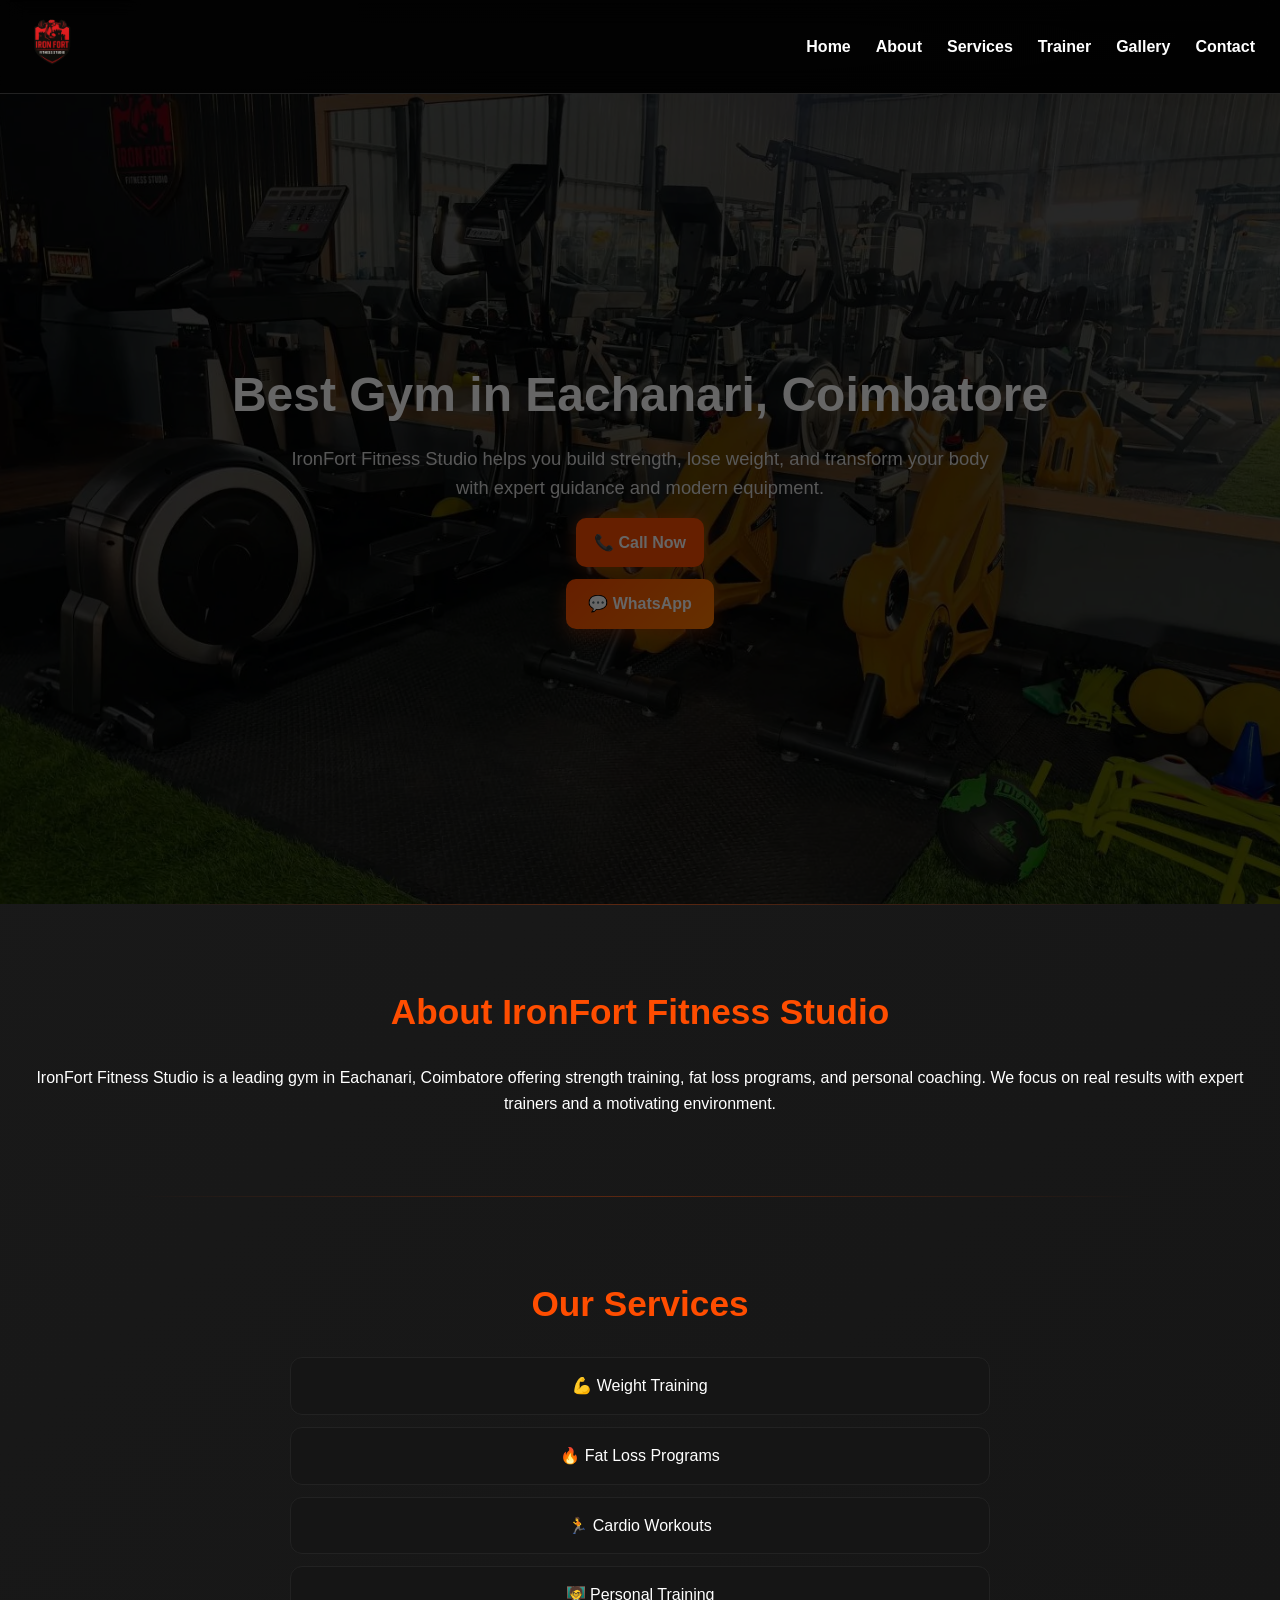
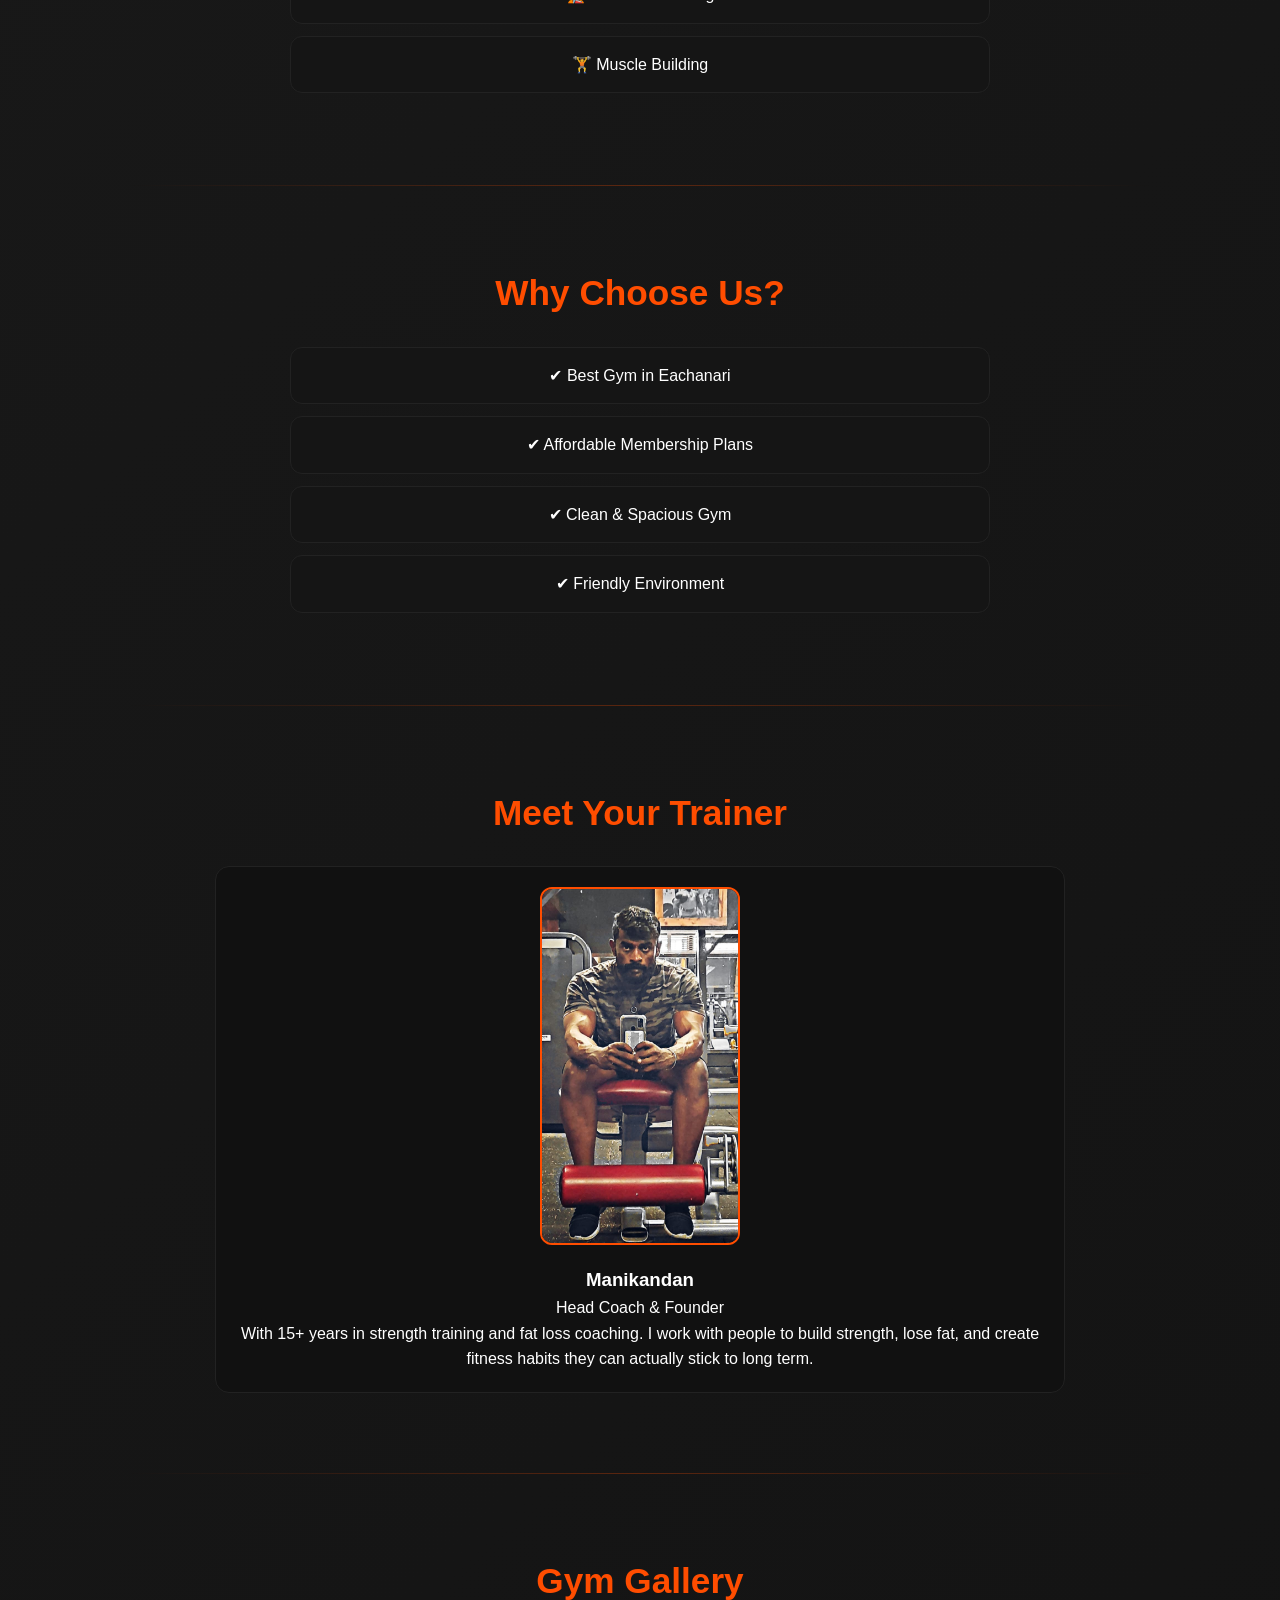
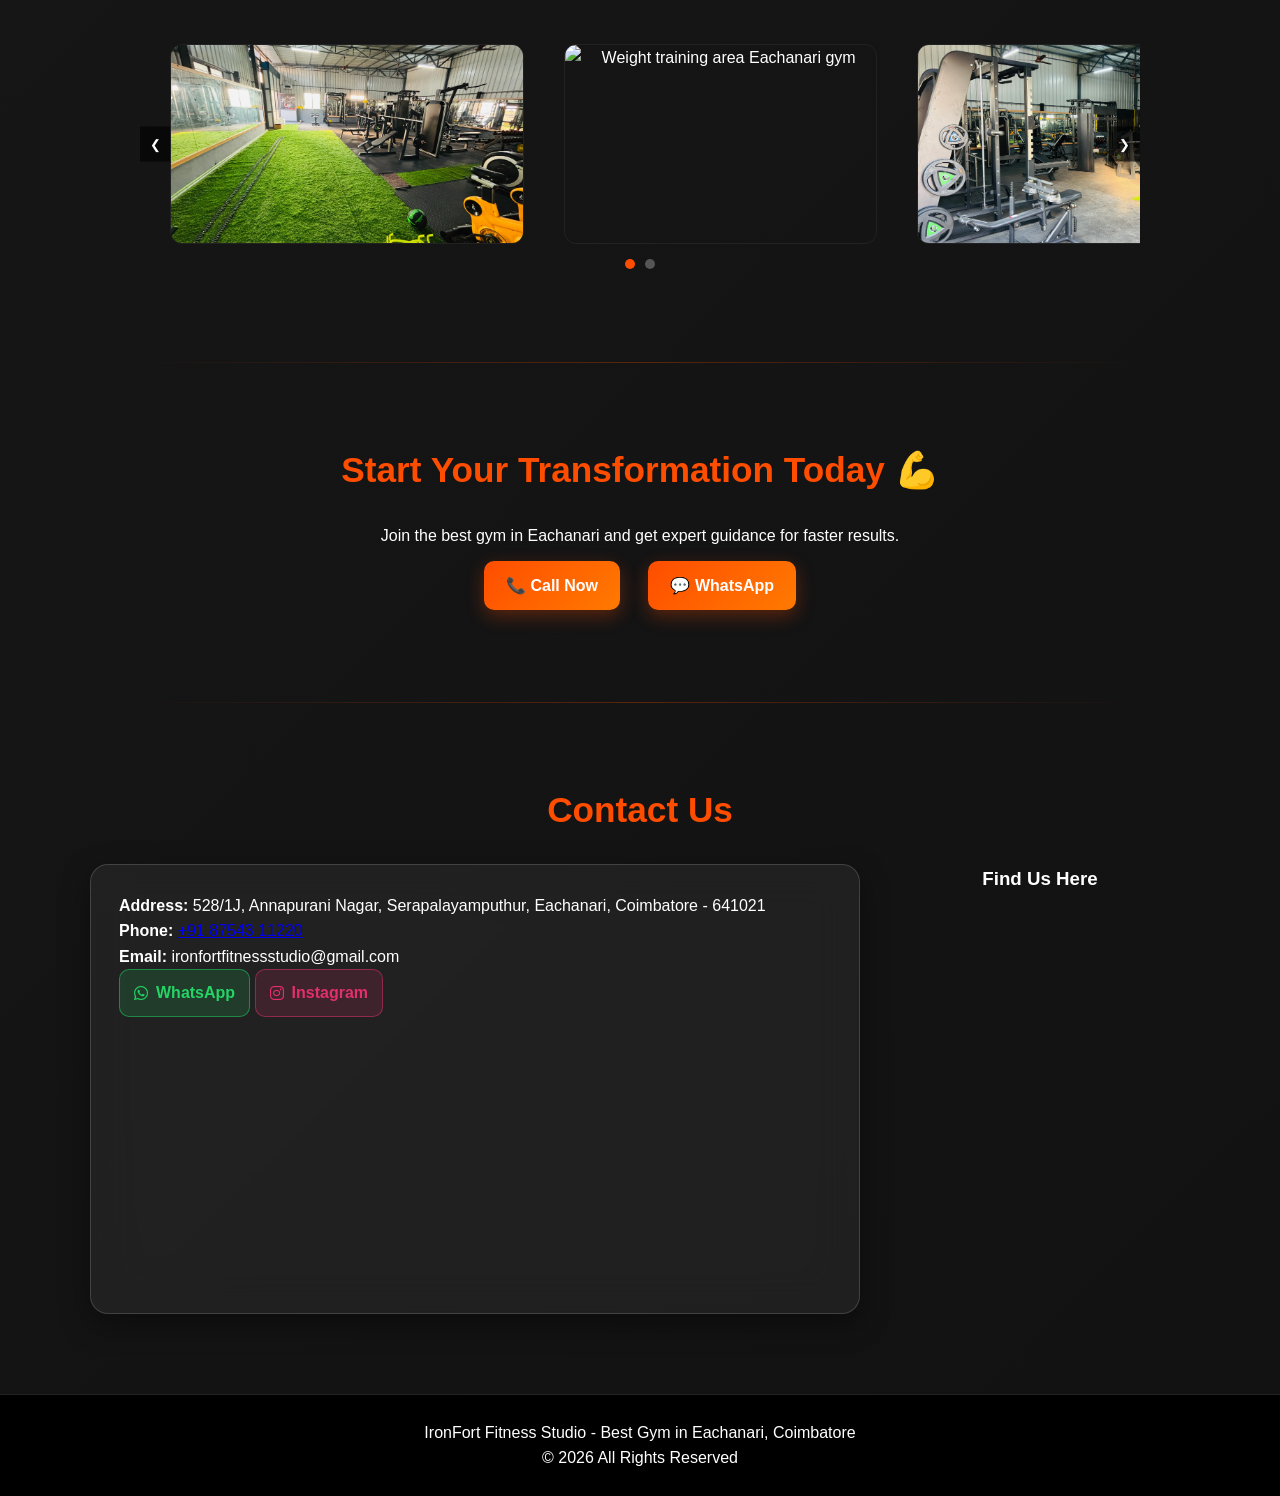
==== commit f978fb0a: "Fixed gallery slider arrow and responsiveness" ====
--- a/index.html
+++ b/index.html
@@ -295,8 +295,7 @@
 
       function updateResponsiveState() { imagesPerView = getImagesPerView(); }
       function calculateStepWidth() {
-        const style = window.getComputedStyle(images[0]);
-        stepWidth = images[0].offsetWidth + parseFloat(style.marginLeft) + parseFloat(style.marginRight);
+          stepWidth = images[0].getBoundingClientRect().width + 20;
       }
       function updateSlider() { track.style.transform = `translate3d(-${index * stepWidth}px,0,0)`; updateDots(); }
 
@@ -320,8 +319,17 @@
       }
 
       // Navigation
-      function nextSlide() { index = index + imagesPerView > images.length - imagesPerView ? 0 : index + imagesPerView; updateSlider(); }
-      function prevSlide() { index = index - imagesPerView < 0 ? images.length - imagesPerView : index - imagesPerView; updateSlider(); }
+      function nextSlide() {
+  const maxIndex = images.length - imagesPerView;
+  index = index >= maxIndex ? 0 : index + 1;
+  updateSlider();
+}
+
+function prevSlide() {
+  const maxIndex = images.length - imagesPerView;
+  index = index <= 0 ? maxIndex : index - 1;
+  updateSlider();
+}
       nextBtn.addEventListener("click", nextSlide);
       prevBtn.addEventListener("click", prevSlide);
 
@@ -339,8 +347,11 @@
           const oldPerView = imagesPerView;
           updateResponsiveState();
           calculateStepWidth();
-          if (oldPerView !== imagesPerView) { createDots(); index = 0; }
-          updateSlider();
+if (oldPerView !== imagesPerView) {
+  createDots();
+  index = 0;
+  calculateStepWidth();
+}          updateSlider();
         }, 150);
       });
 
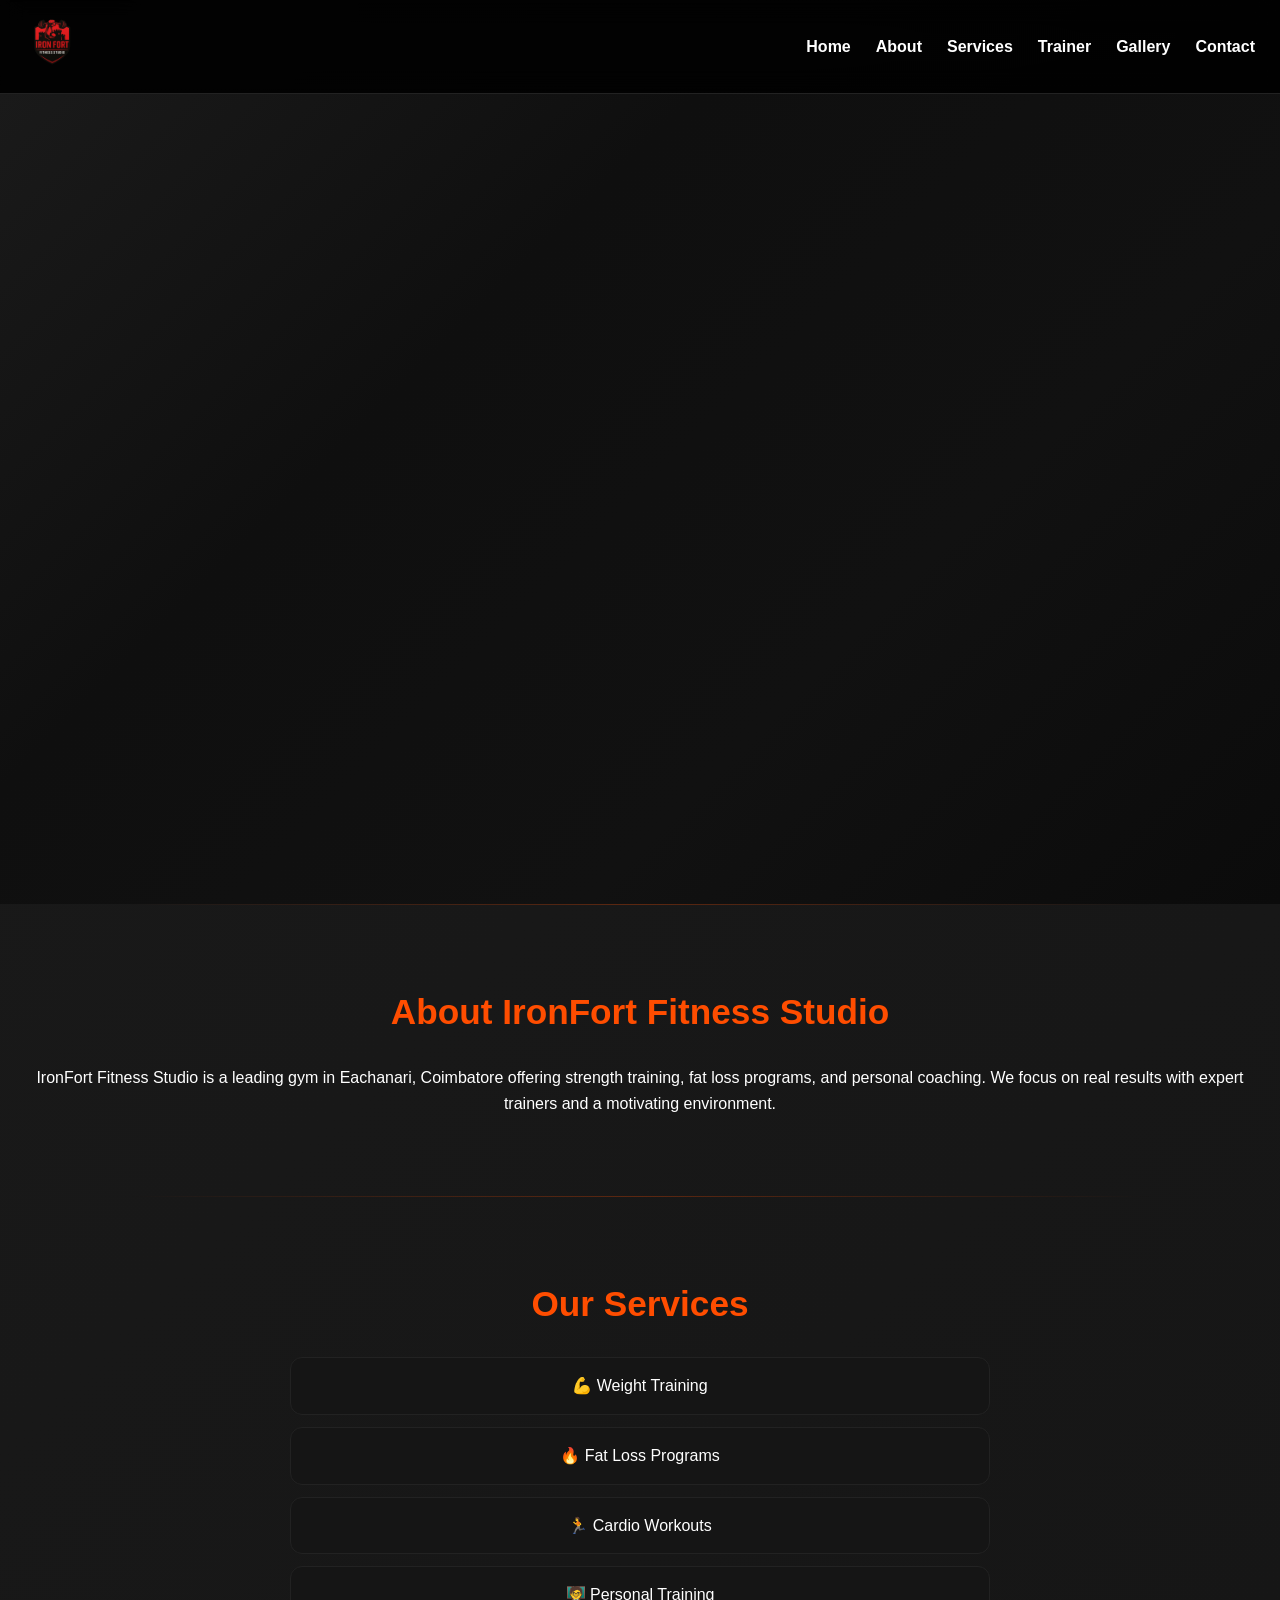
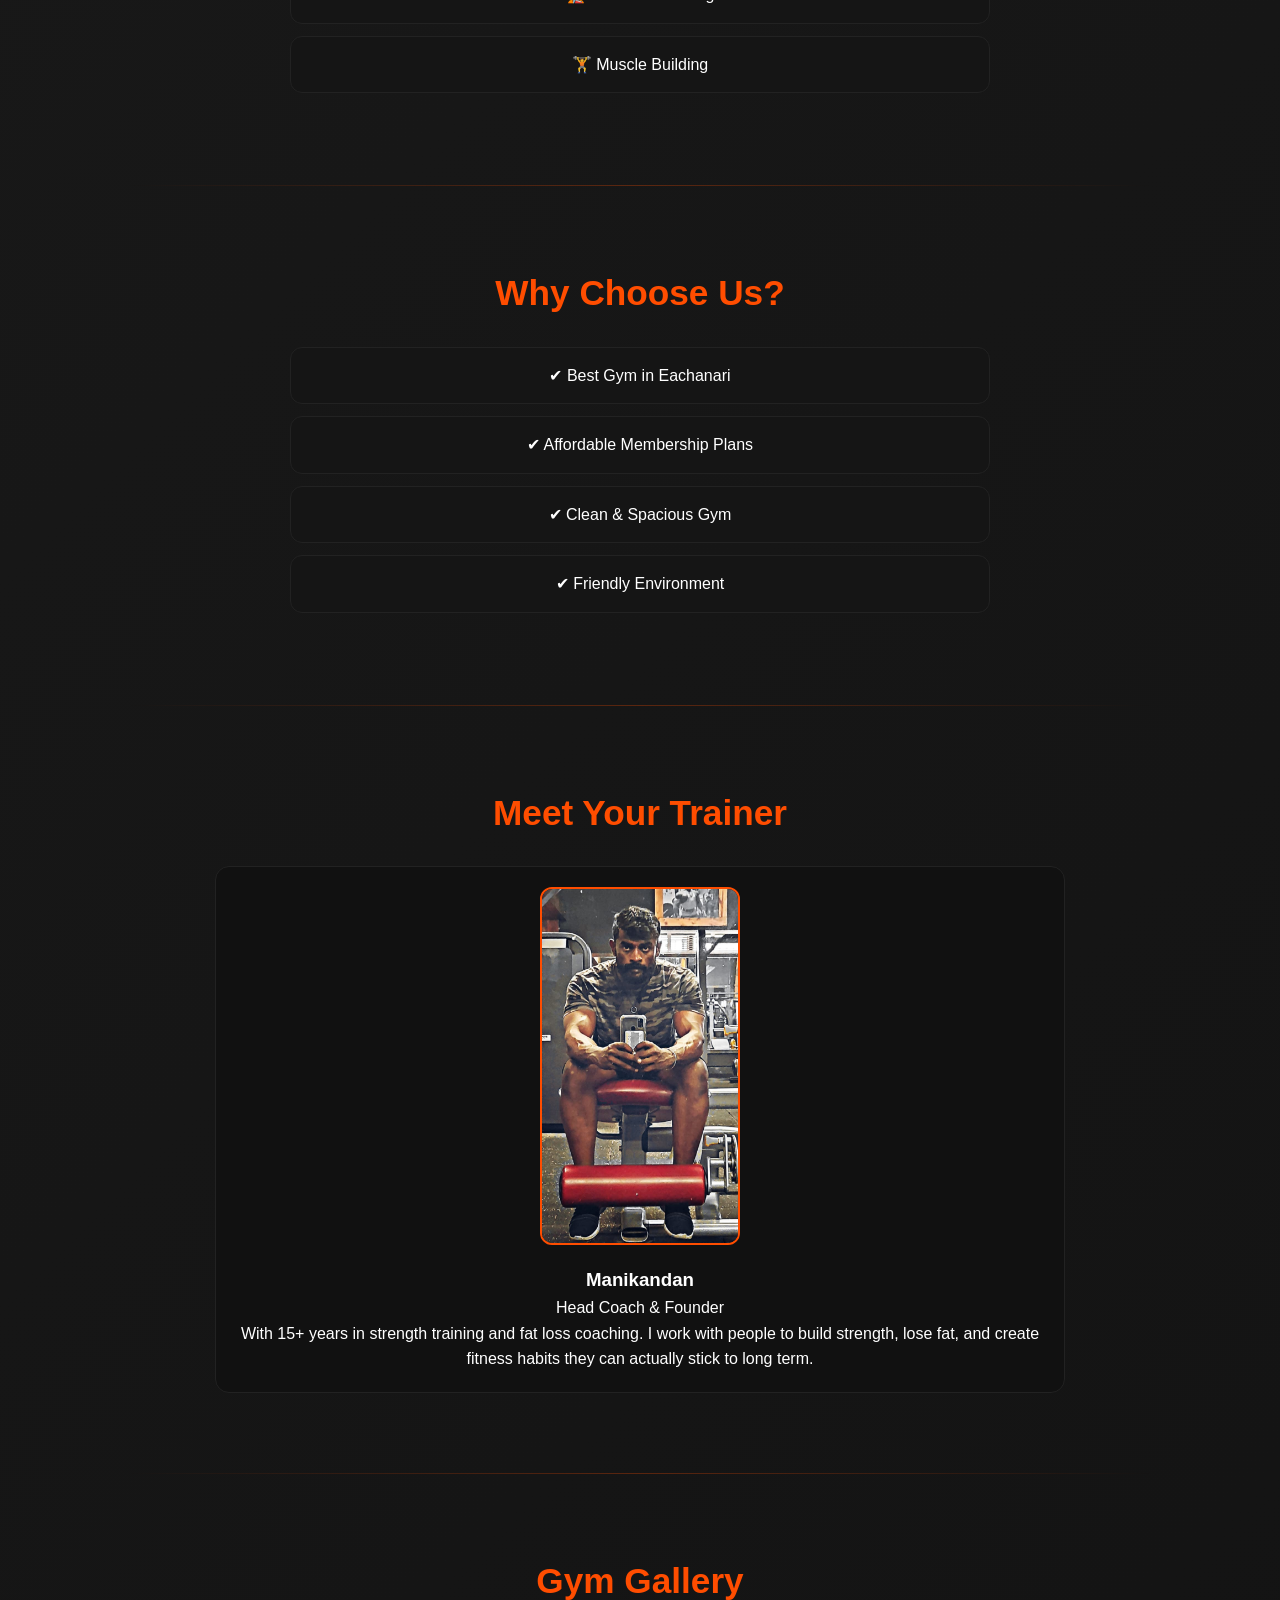
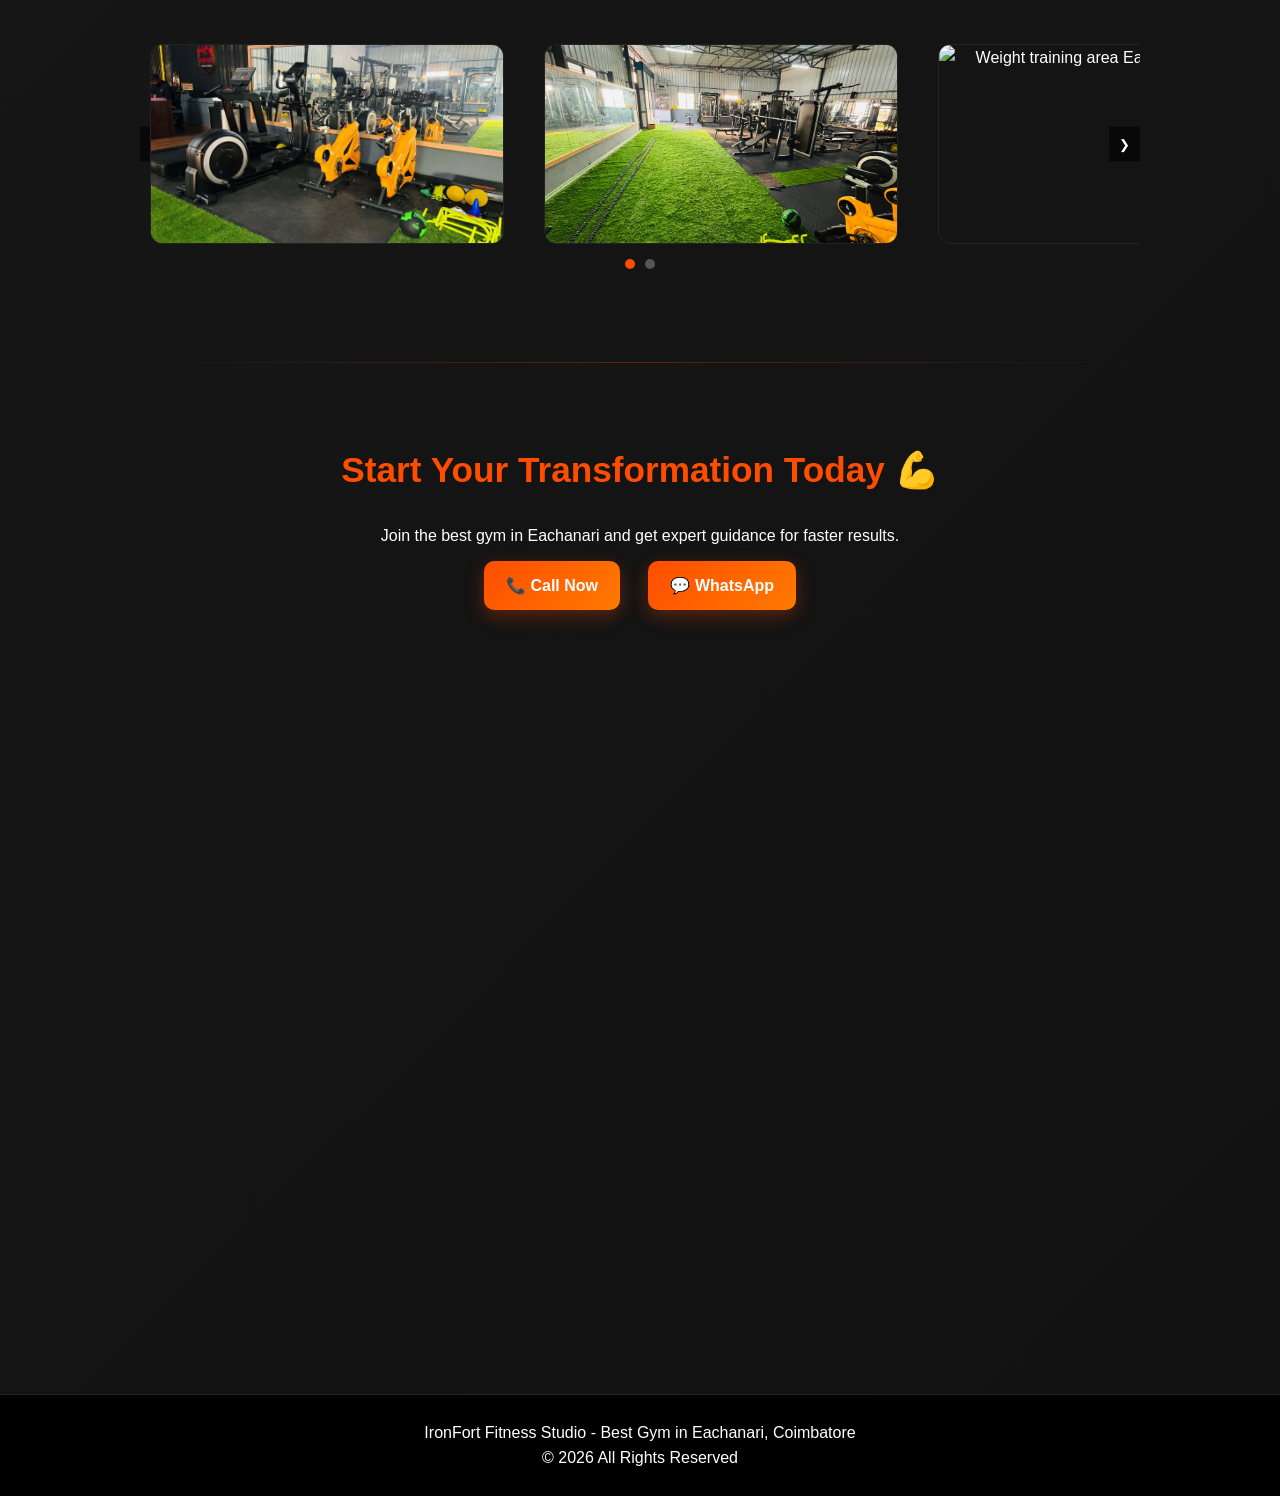
==== commit beba8196: "Added Google Search Console verification" ====
--- a/index.html
+++ b/index.html
@@ -4,7 +4,7 @@
 <head>
   <meta charset="UTF-8">
   <meta name="viewport" content="width=device-width, initial-scale=1.0">
-
+<meta name="google-site-verification" content="google-site-verification: google841f2e4a6ddef074.html">
   <!-- SEO Meta Tags -->
   <title>IronFort Fitness Studio | Strength & Conditioning Coimbatore</title>
   <meta name="description" content="IronFort Fitness Studio in Coimbatore offers expert strength training, functional conditioning, and personalized coaching to help you achieve your fitness goals.">
@@ -112,6 +112,7 @@
       "openingHours": "Mo-Su 06:00-22:00"
     }
   </script>
+  <meta name="google-site-verification" content="GzjA1JVKUM3X76lheqf7uaUJCXUKmxE_uE4JDvvSuc0" />
 </head>
 
 <body>
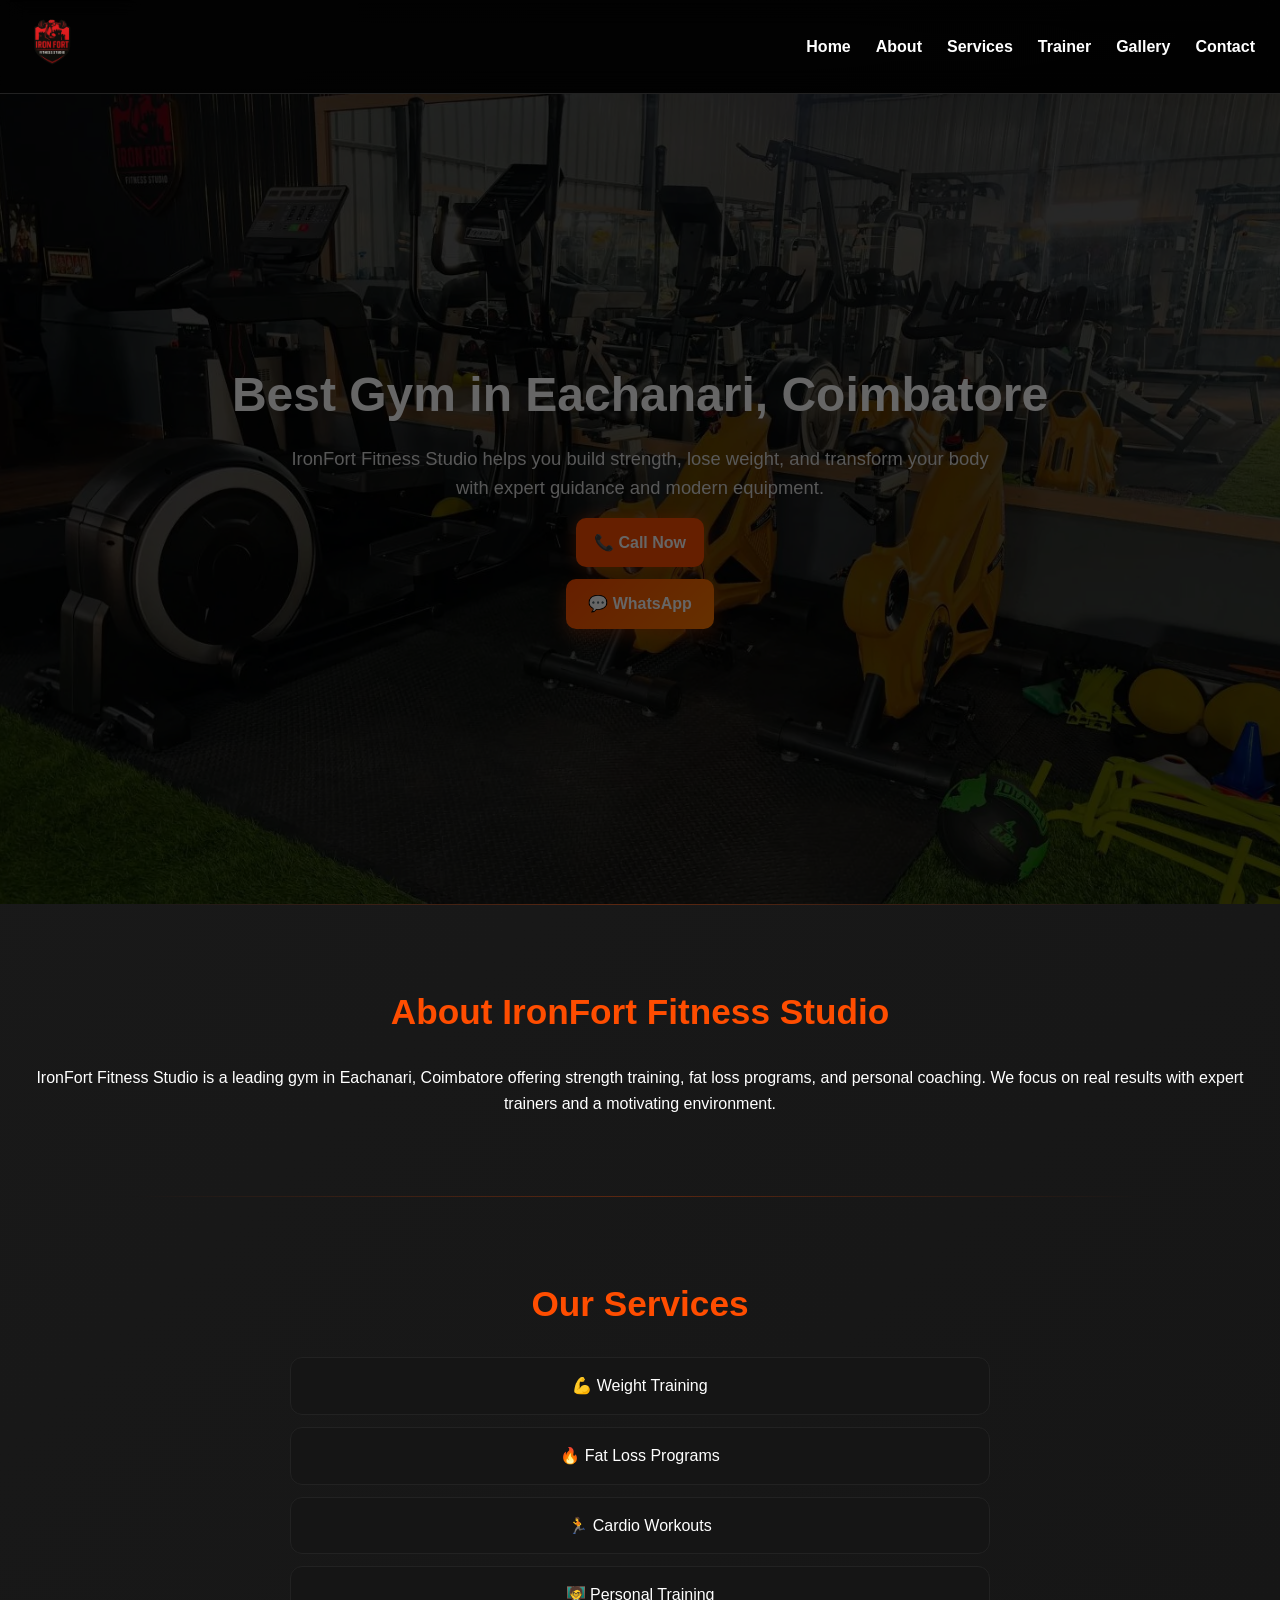
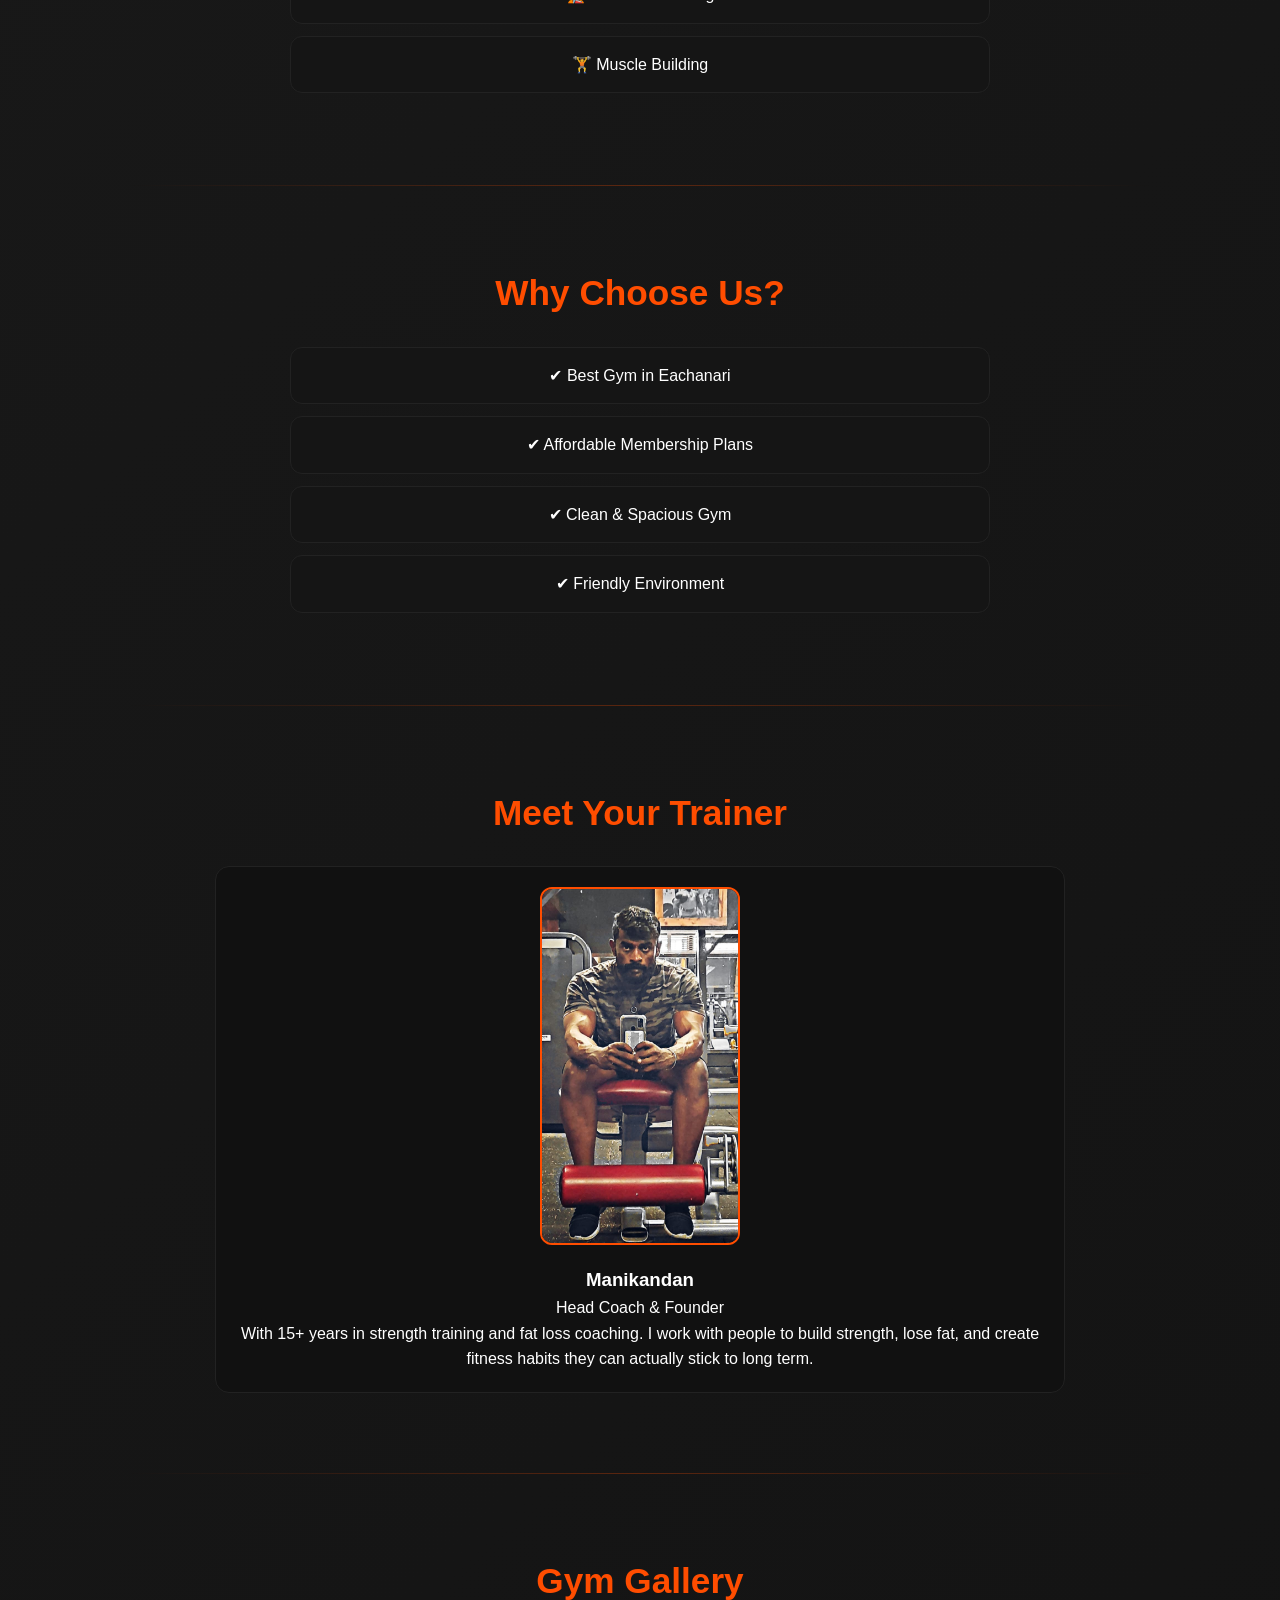
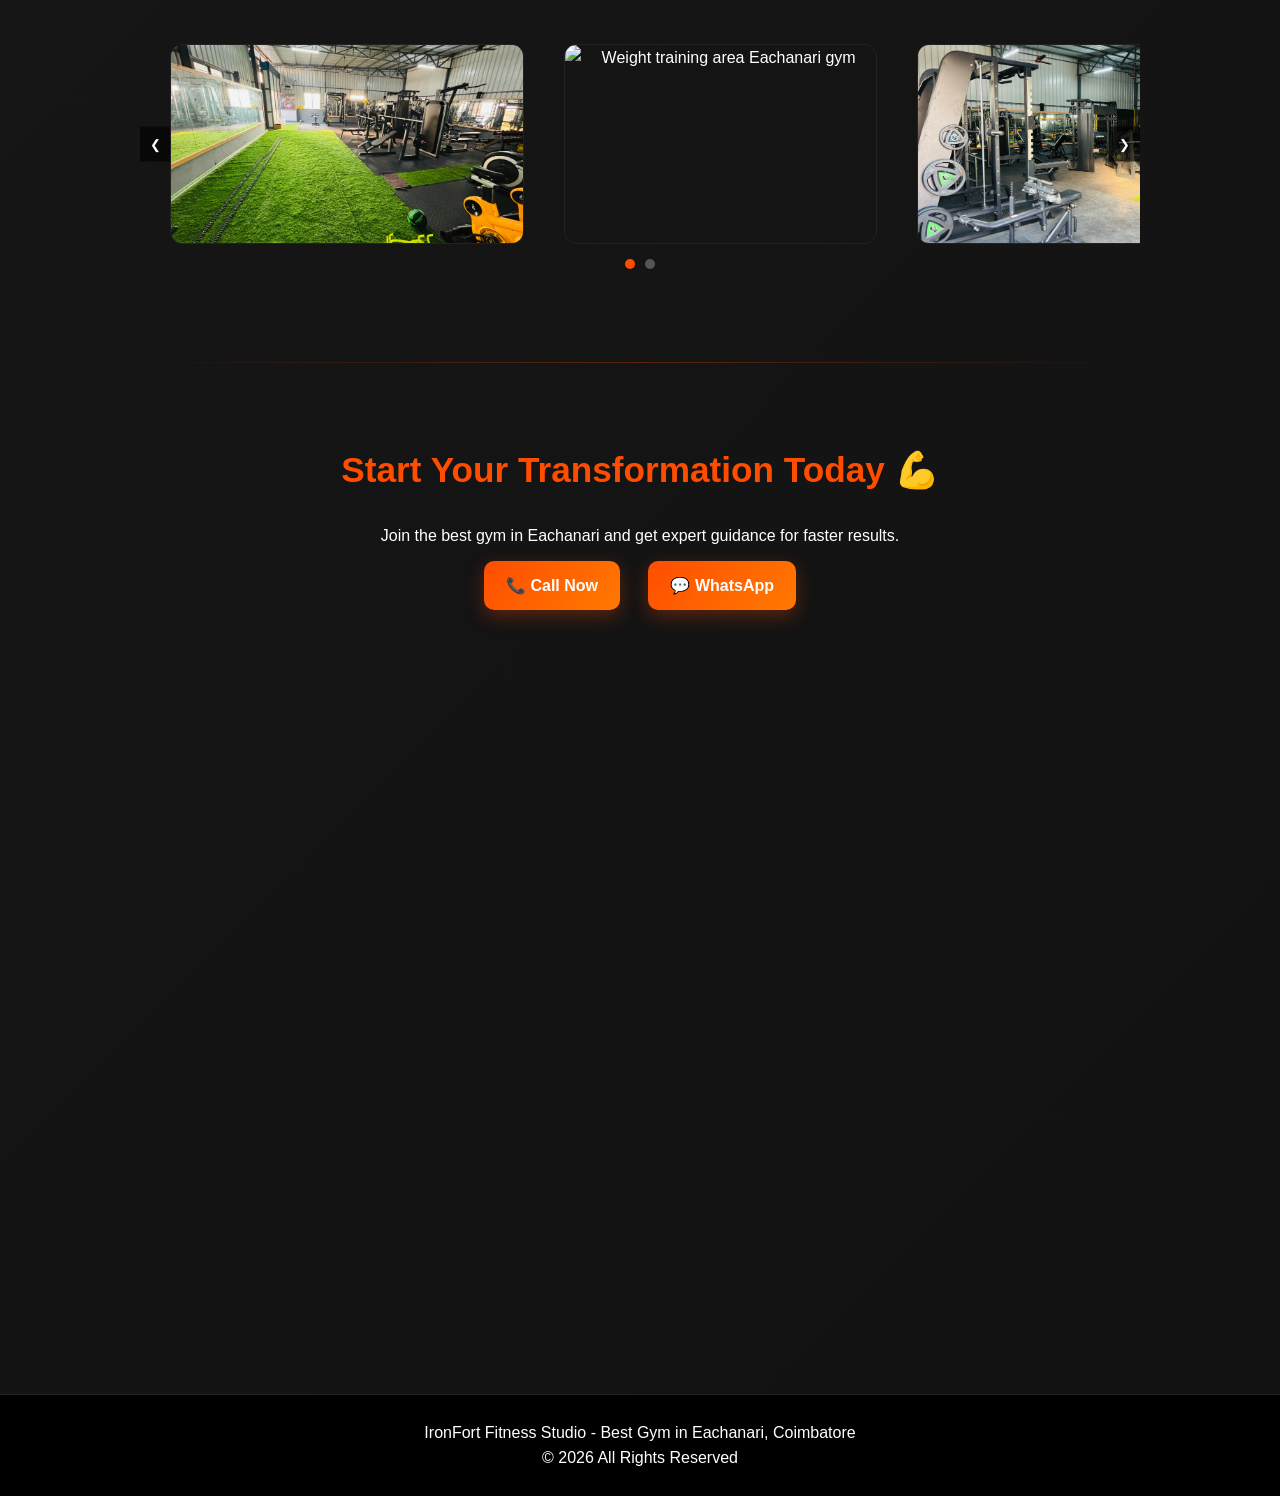
==== commit b7f48803: "Fix Google Search Console verification" ====
--- a/index.html
+++ b/index.html
@@ -4,7 +4,7 @@
 <head>
   <meta charset="UTF-8">
   <meta name="viewport" content="width=device-width, initial-scale=1.0">
-<meta name="google-site-verification" content="google-site-verification: google841f2e4a6ddef074.html">
+  <meta name="google-site-verification" content="GzjA1JVKUM3X76lheqf7uaUJCXUKmxE_uE4JDvvSuc0" />
   <!-- SEO Meta Tags -->
   <title>IronFort Fitness Studio | Strength & Conditioning Coimbatore</title>
   <meta name="description" content="IronFort Fitness Studio in Coimbatore offers expert strength training, functional conditioning, and personalized coaching to help you achieve your fitness goals.">
@@ -112,7 +112,6 @@
       "openingHours": "Mo-Su 06:00-22:00"
     }
   </script>
-  <meta name="google-site-verification" content="GzjA1JVKUM3X76lheqf7uaUJCXUKmxE_uE4JDvvSuc0" />
 </head>
 
 <body>
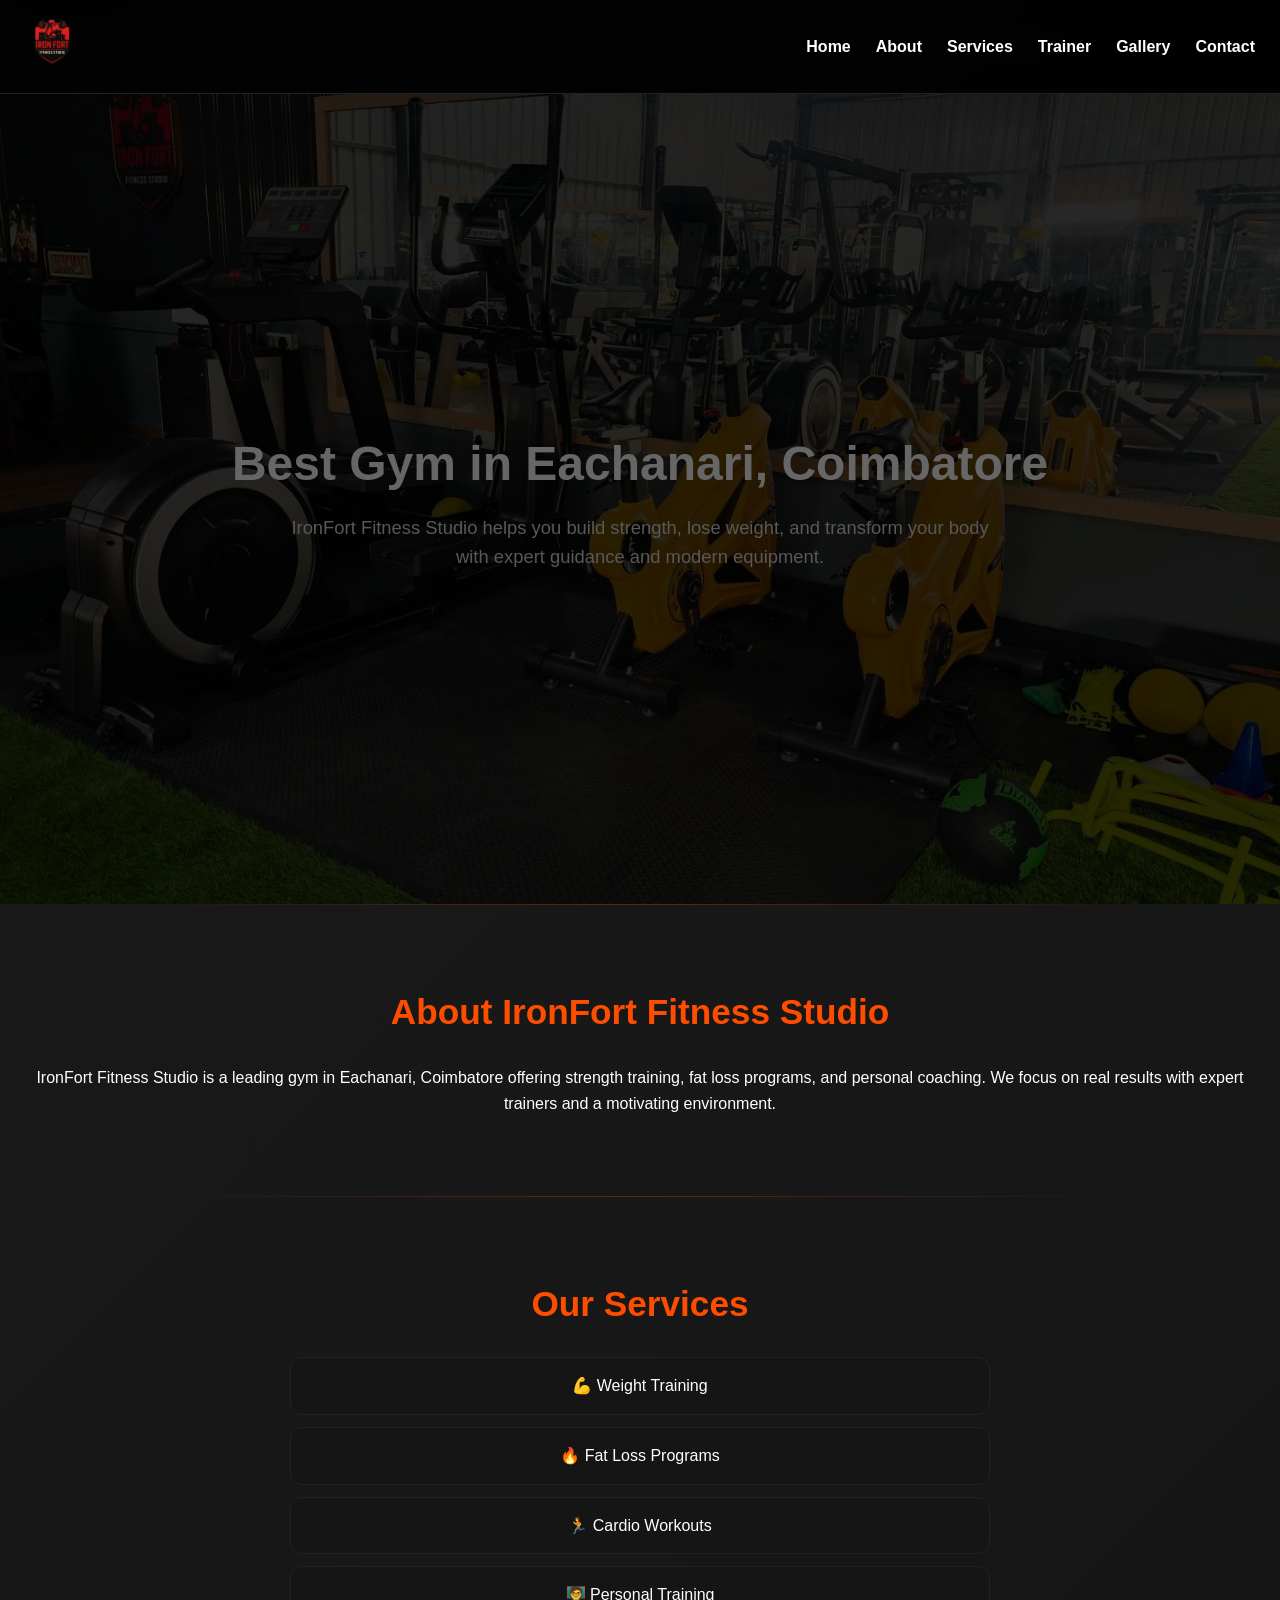
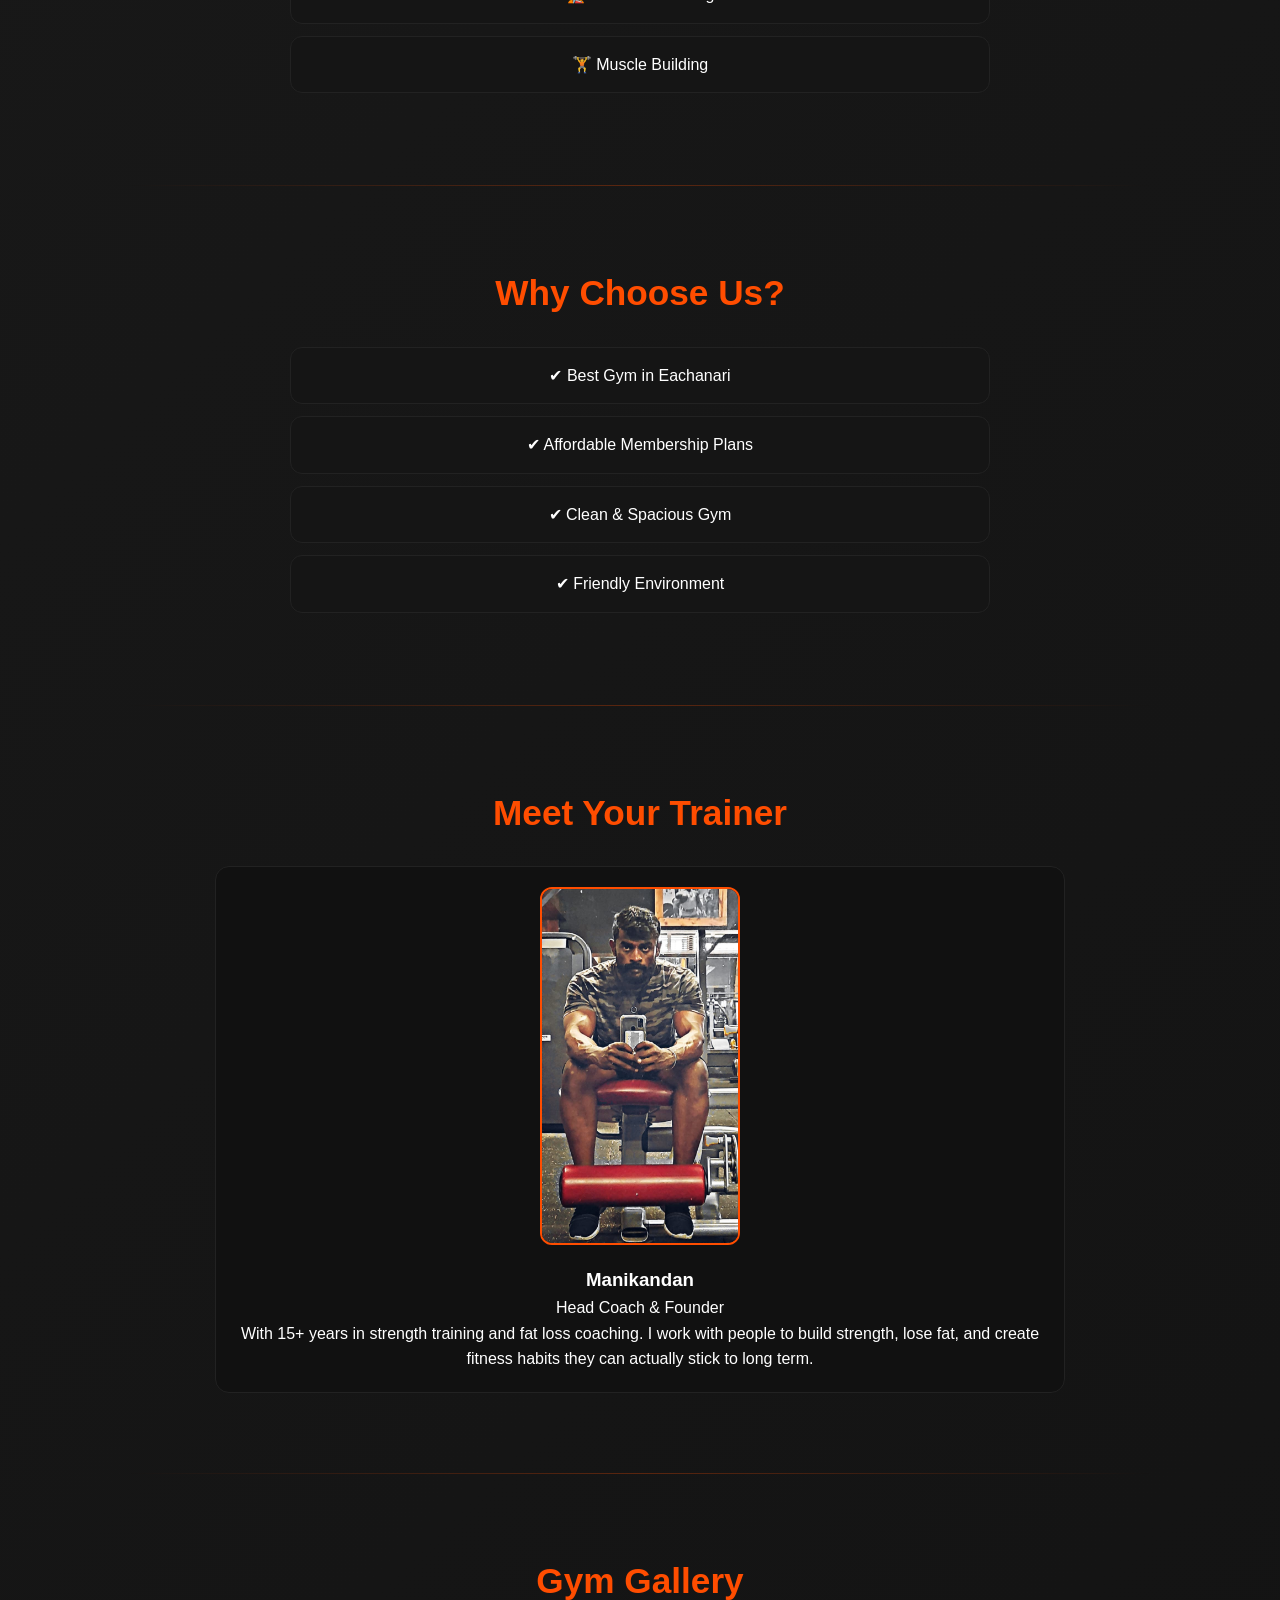
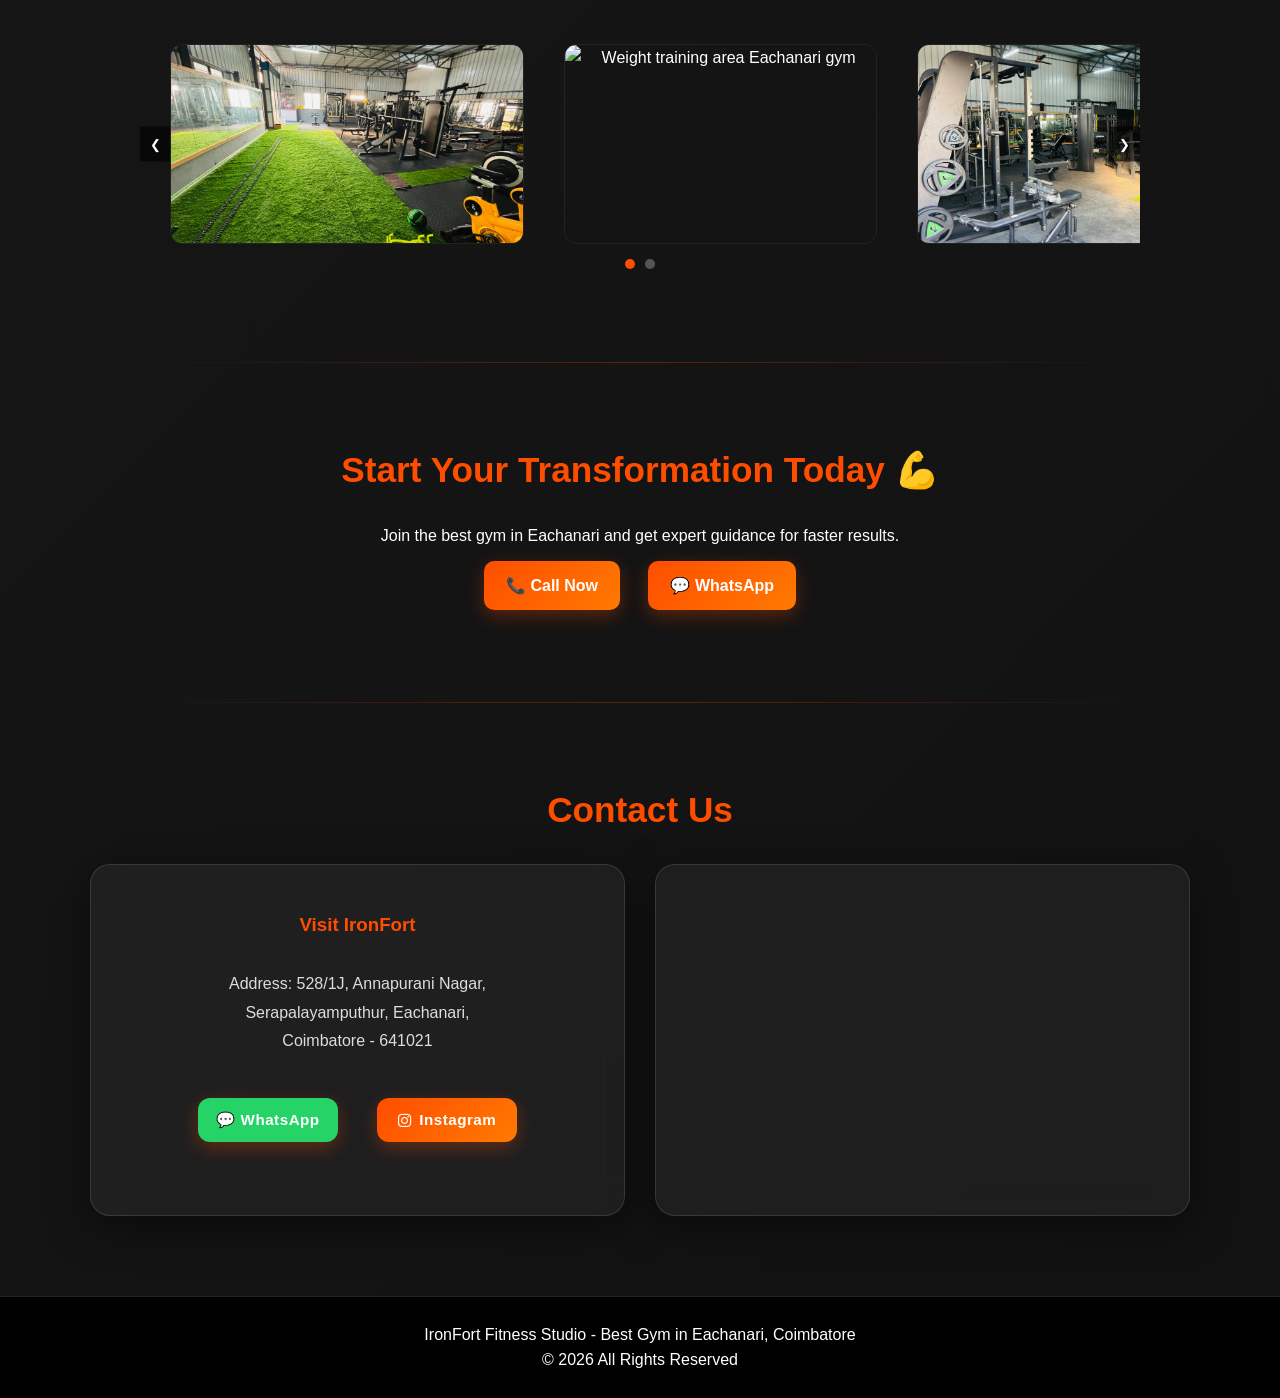
==== commit 41dce9d0: "Update contact section UI and fix buttons" ====
--- a/index.html
+++ b/index.html
@@ -149,8 +149,6 @@
       <h1>Best Gym in Eachanari, Coimbatore</h1>
       <p>IronFort Fitness Studio helps you build strength, lose weight, and transform your body with expert guidance
         and modern equipment.</p>
-      <a href="tel:+918754311220" class="call-btn">📞 Call Now</a>
-      <a href="https://wa.me/918754311220" class="btn">💬 WhatsApp</a>
     </section>
 
     <!-- ABOUT -->
@@ -223,34 +221,43 @@
       <a href="tel:+918754311220" class="btn">📞 Call Now</a>
       <a href="https://wa.me/918754311220" class="btn">💬 WhatsApp</a>
     </section>
-
-    <!-- CONTACT -->
-    <section id="contact" data-aos="fade-up">
-      <h2>Contact Us</h2>
-      <div class="contact-wrapper">
-        <!-- LEFT: Contact Info -->
-        <div class="contact-info">
-          <p><strong>Address:</strong> 528/1J, Annapurani Nagar, Serapalayamputhur, Eachanari, Coimbatore - 641021</p>
-          <p class="phone"><strong>Phone:</strong> <a href="tel:+918754311220">+91 87543 11220</a></p>
-          <p><strong>Email:</strong> ironfortfitnessstudio@gmail.com</p>
-          <div class="social-links">
-            <a href="https://wa.me/918754311220" target="_blank" class="whatsapp">
-              <i class="fa-brands fa-whatsapp"></i> WhatsApp
-            </a>
-            <a href="https://instagram.com/ironfortfitness" target="_blank" class="instagram">
-              <i class="fa-brands fa-instagram"></i> Instagram
-            </a>
-          </div>
-        </div>
-
-        <!-- RIGHT: Map -->
-        <div class="contact-map" role="region" aria-label="Location map of IronFort Fitness Studio">
-          <h3>Find Us Here</h3>   
-          <iframe src="https://www.google.com/maps/embed?pb=!1m18!1m12!1m3!1d15779263.071919398!2d64.47187799999996!3d15.083521971372043!2m3!1f0!2f0!3f0!3m2!1i1024!2i768!4f13.1!3m3!1m2!1s0x3ba85b3d3e52ad7f%3A0xcc8ac43c461197ff!2sIronFort%20fitness%20studio!5e0!3m2!1sen!2sin!4v1776191523047!5m2!1sen!2sin" style="border:0;" allowfullscreen="" loading="lazy"  title="Google Map showing IronFort Fitness Studio location in Eachanari, Coimbatore" ></iframe>  
-        </div>
+        <section id="contact">
+  <h2>Contact Us</h2>
+
+  <div class="contact-modern">
+
+    <!-- BOX 1: INFO -->
+    <div class="contact-card">
+      <h3>Visit IronFort</h3>
+
+      <p class="address">
+        Address: 528/1J, Annapurani Nagar,<br>
+        Serapalayamputhur, Eachanari,<br>
+        Coimbatore - 641021
+      </p>
+
+      <div class="contact-actions">
+        <a href="https://wa.me/918754311220" target="_blank" class="btn whatsapp">
+          💬 WhatsApp
+        </a>
+
+        <a href="https://instagram.com/ironfortfitness" target="_blank" class="btn instagram">
+          <i class="fa-brands fa-instagram"></i> Instagram
+        </a>
       </div>
-    </section>
-
+    </div>
+
+    <!-- BOX 2: MAP -->
+    <div class="map-card">
+      <iframe 
+        src="https://www.google.com/maps/embed?pb=!1m18!1m12!1m3!1d3917.5142000181872!2d76.9832059737337!3d10.92447678923342!2m3!1f0!2f0!3f0!3m2!1i1024!2i768!4f13.1!3m3!1m2!1s0x3ba85b3d3e52ad7f%3A0xcc8ac43c461197ff!2sIronFort%20fitness%20studio!5e0!3m2!1sen!2sin!4v1776617657965!5m2!1sen!2sin"
+        loading="lazy"
+        referrerpolicy="no-referrer-when-downgrade">
+      </iframe>
+    </div>
+
+  </div>
+</section>
   </main>
 
   <!-- FOOTER -->
